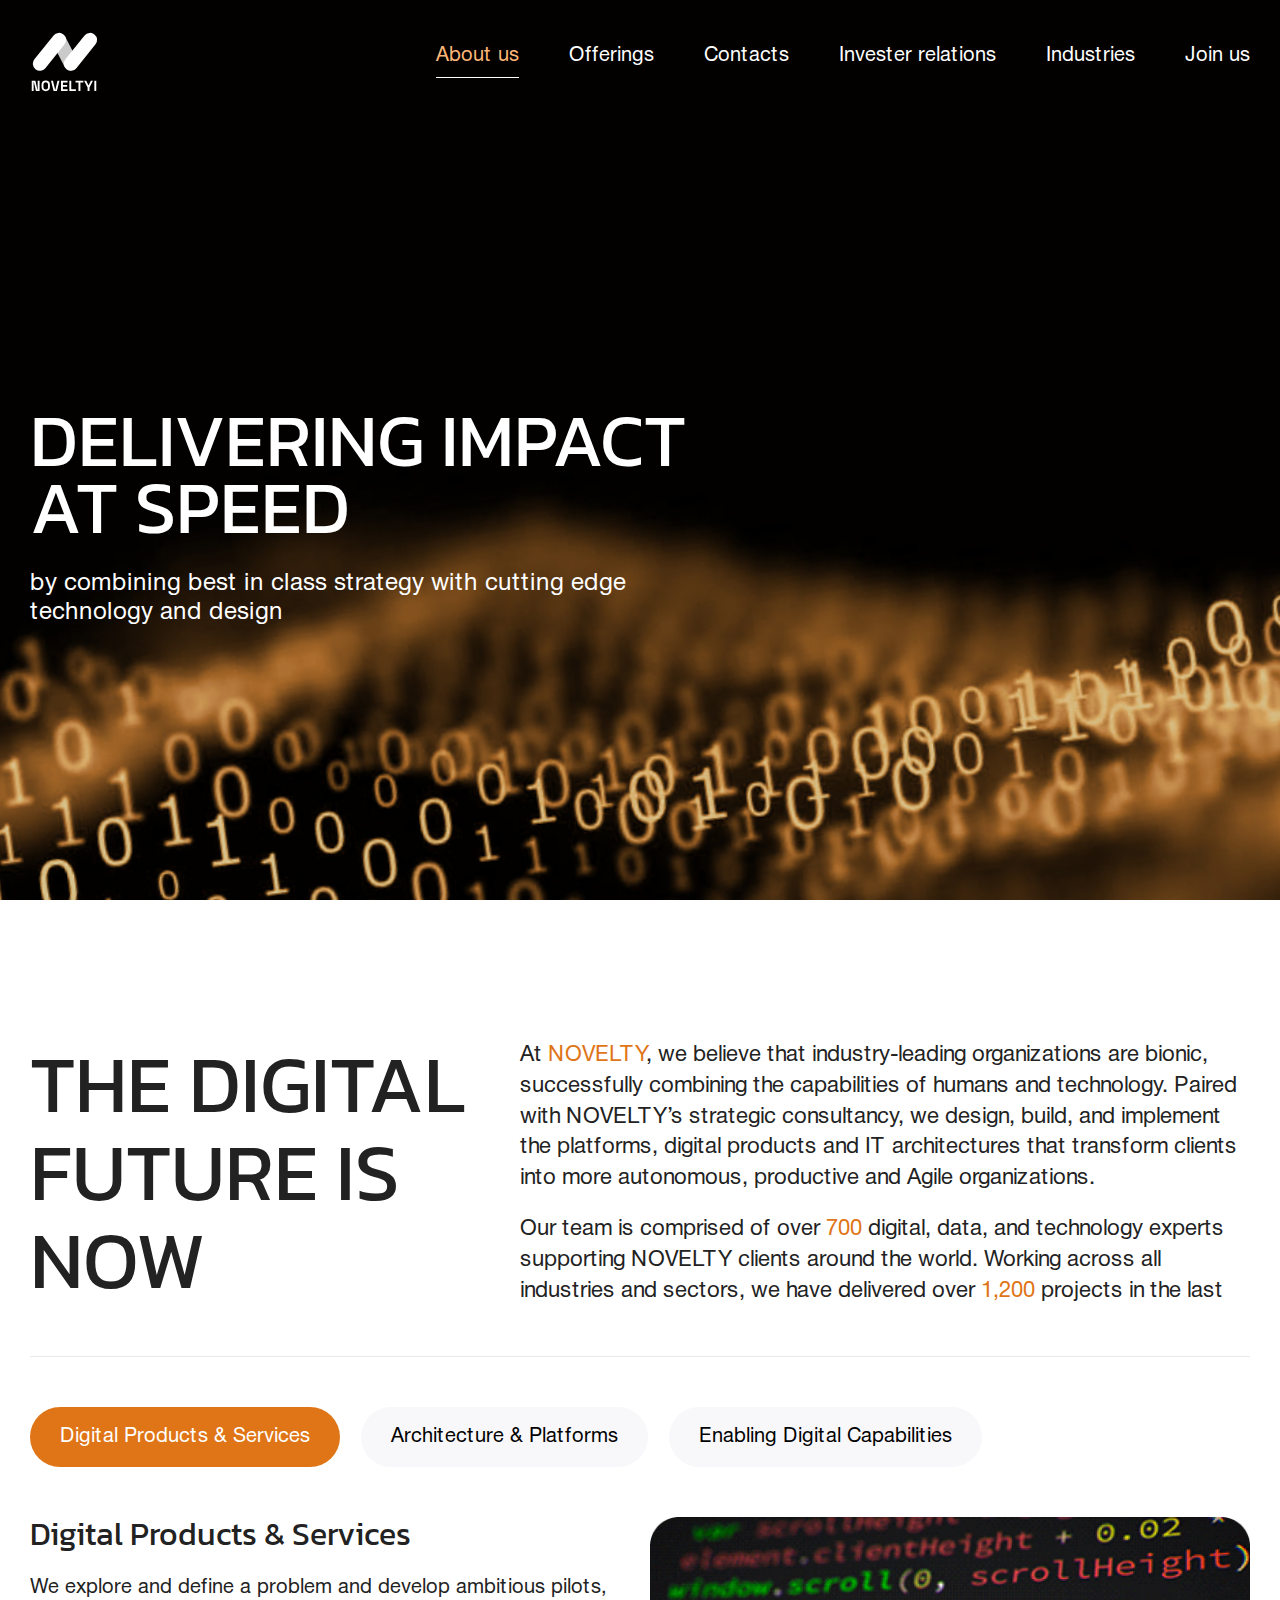
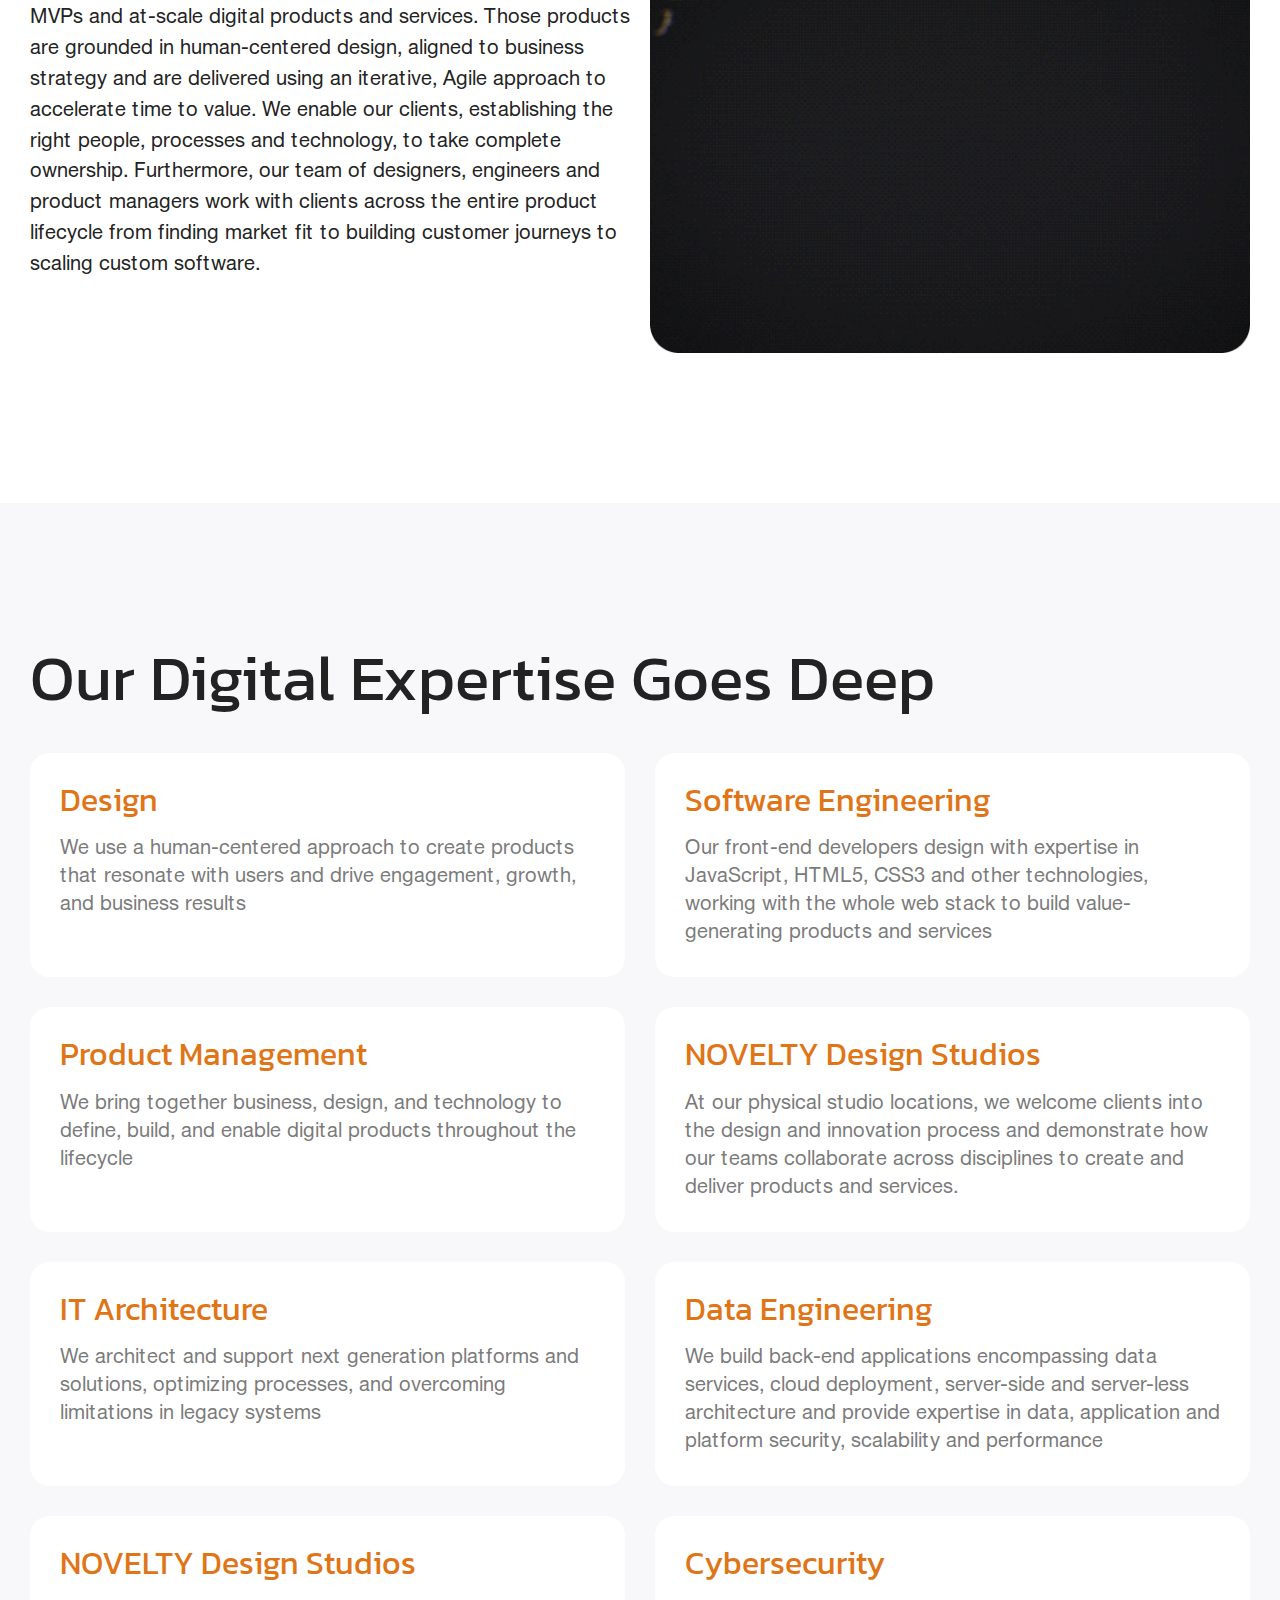
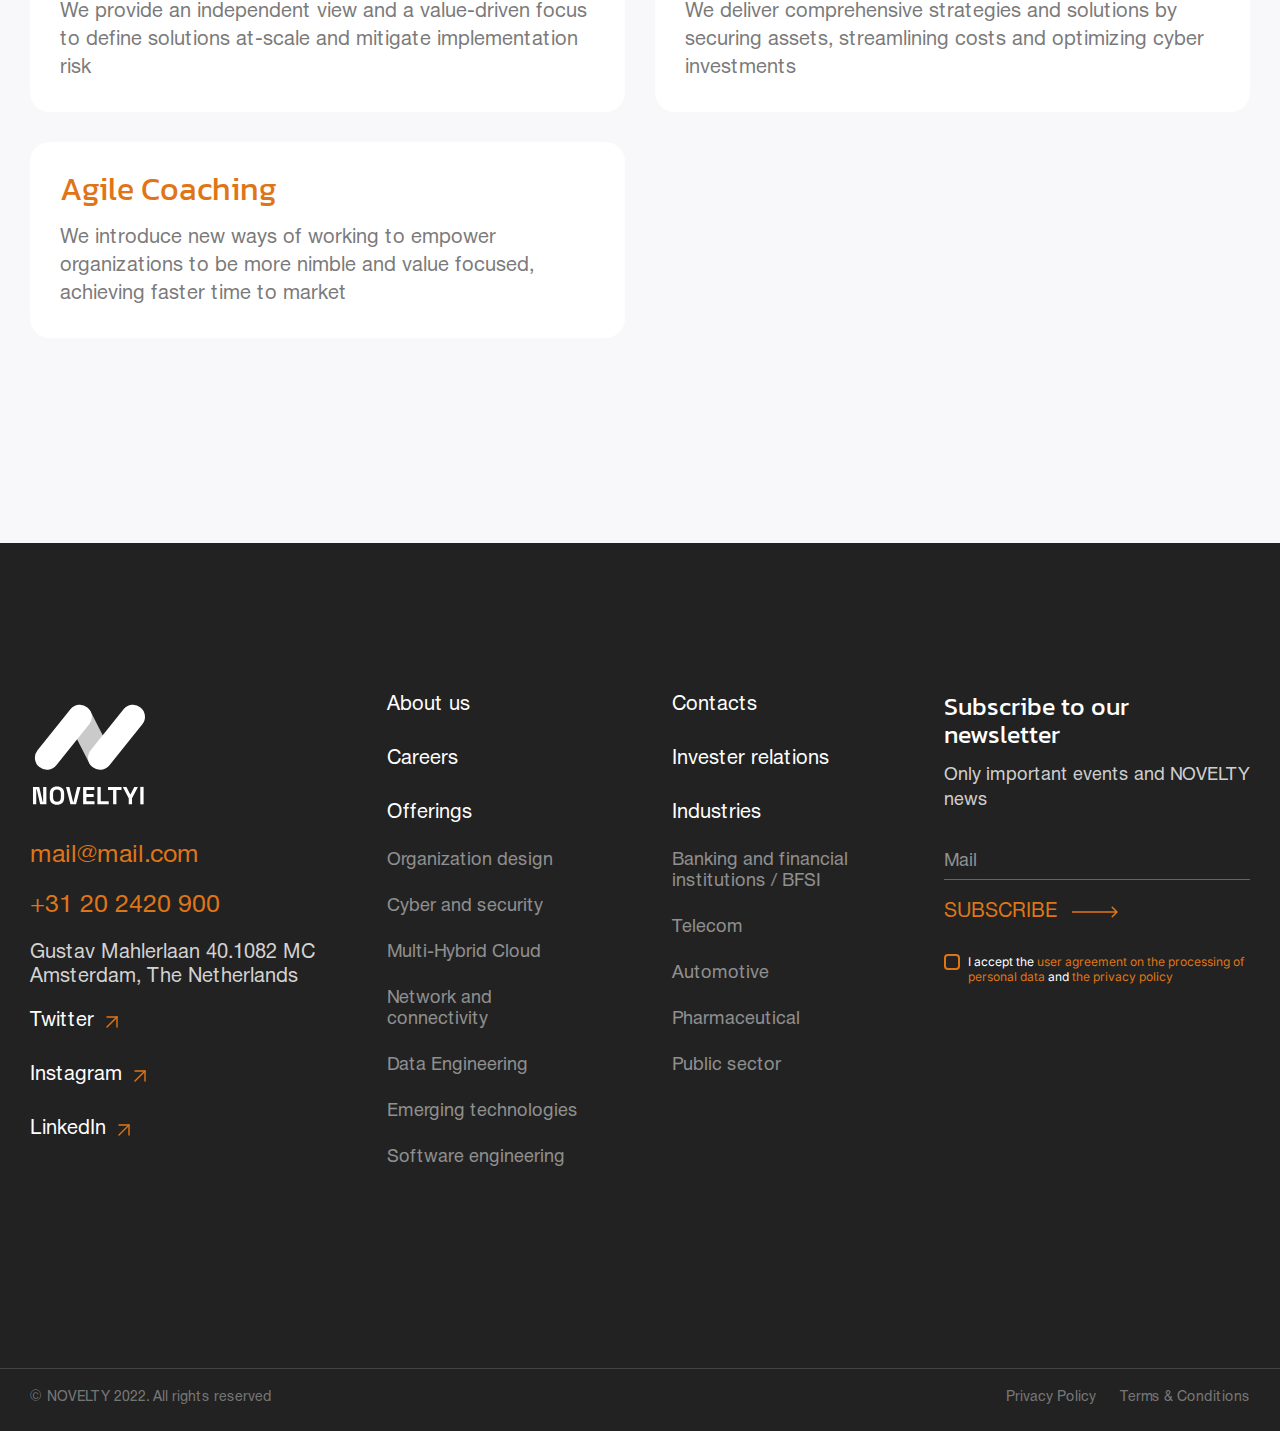
==== about_us.html @ 4e4df740 "ready page 'about us'" ====
<!DOCTYPE html>
<html lang="en">

<head>
	<meta charset="UTF-8">
	<meta name="viewport" content="width=device-width, initial-scale=1.0">
	<meta http-equiv="X-UA-Compatible" content="ie=edge">
	<title>Document</title>
	<link rel="preconnect" href="https://fonts.googleapis.com">
	<link rel="preconnect" href="https://fonts.gstatic.com" crossorigin>
	<link href="https://fonts.googleapis.com/css2?family=Inter&family=Kanit&display=swap" rel="stylesheet">
	<link rel="stylesheet" href="css/fonts.css">
	<link rel="stylesheet" href="css/reset.css">
	<link rel="stylesheet" href="css/style.css">
</head>

<body>

	<header class="header" style="background-image: url('images/about_us-bg.jpg');" id="header">
		<div class="header__wrapper">
			<div class="header-top" id="header_menu">
				<div class="container">
					<div class="header-top__wrapper">
						<a class="header-top__logo" href="index.html">
							<img src="images/logo.svg">
						</a>
						<nav class="header-top__menu" id="nav_menu">
							<ul class="header-top__menu-list">
								<li class="header-top__menu-item  current">
									<a class="header-top__menu-link" href="about.html">
										About us
									</a>
								</li>
								<li class="header-top__menu-item header-top__menu-item--inner" data-id="offerings">
									<p class="header-top__menu-link">
										Offerings
									</p>
									<div class="header-top__menu-dropdown">
										<ul class="header-top__dropdown-list">
											<li class="header-top__dropdown-item offerings active" data-index="0">
												<p class="header-dropdown__item-text">Organization design</p>
											</li>
											<li class="header-top__dropdown-item offerings" data-index="1">
												<p class="header-dropdown__item-text">Network and connectivity</p>
											</li>
											<li class="header-top__dropdown-item offerings" data-index="2">
												<p class="header-dropdown__item-text">Cyber and security</p>
											</li>
											<li class="header-top__dropdown-item offerings" data-index="3">
												<p class="header-dropdown__item-text">Multi-Hybrid Cloud</p>
											</li>
											<li class="header-top__dropdown-item offerings" data-index="4">
												<p class="header-dropdown__item-text">Data Engineering</p>
											</li>
											<li class="header-top__dropdown-item offerings" data-index="5">
												<p class="header-dropdown__item-text">Software engineering</p>
											</li>
											<li class="header-top__dropdown-item offerings" data-index="6">
												<p class="header-dropdown__item-text">Emerging technologies</p>
											</li>
										</ul>
										<div class="header-dropdown__item-content">
											<ul class="header-dropdown__item-inner active" data-index="0">
												<li class="herader-dropdown__inner-item">Digital native business models1</li>
												<li class="herader-dropdown__inner-item">Digital native enterprise architectures
												</li>
												<li class="herader-dropdown__inner-item">Workforce transformation</li>
												<li class="herader-dropdown__inner-item">Workspace transformation</li>
												<li class="herader-dropdown__inner-item">Cognitive process automation</li>
												<li class="herader-dropdown__inner-item">Experience design</li>
												<li class="herader-dropdown__inner-item">Cognitive VOIP and Call center
													solutions </li>
											</ul>
											<ul class="header-dropdown__item-inner" data-index="1">
												<li class="herader-dropdown__inner-item">Digital native business models2</li>
												<li class="herader-dropdown__inner-item">Digital native enterprise architectures
												</li>
												<li class="herader-dropdown__inner-item">Workforce transformation</li>
												<li class="herader-dropdown__inner-item">Workspace transformation</li>
											</ul>
											<ul class="header-dropdown__item-inner" data-index="2">
												<li class="herader-dropdown__inner-item">Digital native business models3</li>
												<li class="herader-dropdown__inner-item">Digital native enterprise architectures
												</li>
												<li class="herader-dropdown__inner-item">Workforce transformation</li>
												<li class="herader-dropdown__inner-item">Experience design</li>
												<li class="herader-dropdown__inner-item">Cognitive VOIP and Call center
													solutions </li>
											</ul>
											<ul class="header-dropdown__item-inner" data-index="3">
												<li class="herader-dropdown__inner-item">Digital native business models4</li>
												<li class="herader-dropdown__inner-item">Digital native enterprise architectures
												</li>
												<li class="herader-dropdown__inner-item">Workforce transformation</li>
												<li class="herader-dropdown__inner-item">Workspace transformation</li>
												<li class="herader-dropdown__inner-item">Cognitive process automation</li>
												<li class="herader-dropdown__inner-item">Experience design</li>
												<li class="herader-dropdown__inner-item">Cognitive process automation</li>
												<li class="herader-dropdown__inner-item">Experience design</li>
											</ul>
											<ul class="header-dropdown__item-inner" data-index="4">
												<li class="herader-dropdown__inner-item">Digital native business models5</li>
												<li class="herader-dropdown__inner-item">Digital native enterprise architectures
												</li>
												<li class="herader-dropdown__inner-item">Workforce transformation</li>
												<li class="herader-dropdown__inner-item">Workspace transformation</li>
												<li class="herader-dropdown__inner-item">Cognitive process automation</li>
												<li class="herader-dropdown__inner-item">Experience design</li>
												<li class="herader-dropdown__inner-item">Cognitive VOIP and Call center
													solutions </li>
											</ul>
											<ul class="header-dropdown__item-inner" data-index="5">
												<li class="herader-dropdown__inner-item">Digital native business models6</li>
												<li class="herader-dropdown__inner-item">Digital native enterprise architectures
												</li>
												<li class="herader-dropdown__inner-item">Workforce transformation</li>
												<li class="herader-dropdown__inner-item">Workspace transformation</li>
												<li class="herader-dropdown__inner-item">Cognitive process automation</li>
												<li class="herader-dropdown__inner-item">Experience design</li>
												<li class="herader-dropdown__inner-item">Cognitive VOIP and Call center
													solutions </li>
											</ul>
											<ul class="header-dropdown__item-inner" data-index="6">
												<li class="herader-dropdown__inner-item">Digital native business models7</li>
												<li class="herader-dropdown__inner-item">Digital native enterprise architectures
												</li>
												<li class="herader-dropdown__inner-item">Workforce transformation</li>
												<li class="herader-dropdown__inner-item">Workspace transformation</li>
												<li class="herader-dropdown__inner-item">Cognitive process automation</li>
												<li class="herader-dropdown__inner-item">Experience design</li>
												<li class="herader-dropdown__inner-item">Cognitive VOIP and Call center
													solutions </li>
											</ul>
										</div>
									</div>
								</li>
								<li class="header-top__menu-item">
									<a class="header-top__menu-link" href="#">
										Contacts
									</a>
								</li>
								<li class="header-top__menu-item">
									<a class="header-top__menu-link" href="#">
										Invester relations
									</a>
								</li>
								<li class="header-top__menu-item header-top__menu-item--inner" data-id="industries">
									<p class="header-top__menu-link">
										Industries
									</p>
									<div class="header-top__menu-dropdown header-top__menu-dropdown--industries">
										<ul class="header-top__dropdown-list">
											<li class="header-top__dropdown-item industries">
												<a class="header-dropdown__item-text" href="#">Banking and financial institutions / BFSI</a>
											</li>
											<li class="header-top__dropdown-item industries">
												<a class="header-dropdown__item-text" href="#">Telecom</a>
											</li>
											<li class="header-top__dropdown-item industries">
												<a class="header-dropdown__item-text" href="#">Automotive</a>
											</li>
											<li class="header-top__dropdown-item industries">
												<a class="header-dropdown__item-text" href="#">Pharmaceutical</a>
											</li>
											<li class="header-top__dropdown-item industries">
												<a class="header-dropdown__item-text" href="#">Public sector</a>
											</li>
										</ul>
									</div>
								</li>
								<li class="header-top__menu-item">
									<a class="header-top__menu-link" href="#">
										Join us
									</a>
								</li>
							</ul>
						</nav>
						<div class="header-top__menu-dropdown mobile offerings" data-id="offerings">
							<h6 class="header-top__menu-title">Offerings</h6>
							<ul class="header-top__dropdown-list">
								<li class="header-top__dropdown-item offerings active" data-index="0">
									<p class="header-dropdown__item-text">Organization design</p>
									<ul class="header-dropdown__item-inner active" data-index="0">
										<li class="herader-dropdown__inner-item">Digital native business models1</li>
										<li class="herader-dropdown__inner-item">Digital native enterprise architectures
										</li>
										<li class="herader-dropdown__inner-item">Workforce transformation</li>
										<li class="herader-dropdown__inner-item">Workspace transformation</li>
										<li class="herader-dropdown__inner-item">Cognitive process automation</li>
										<li class="herader-dropdown__inner-item">Experience design</li>
										<li class="herader-dropdown__inner-item">Cognitive VOIP and Call center solutions </li>
									</ul>
								</li>
								<li class="header-top__dropdown-item offerings" data-index="1">
									<p class="header-dropdown__item-text">Network and connectivity</p>
									<ul class="header-dropdown__item-inner" data-index="1">
										<li class="herader-dropdown__inner-item">Digital native business models2</li>
										<li class="herader-dropdown__inner-item">Digital native enterprise architectures
										</li>
										<li class="herader-dropdown__inner-item">Workforce transformation</li>
										<li class="herader-dropdown__inner-item">Workspace transformation</li>
									</ul>
								</li>
								<li class="header-top__dropdown-item offerings" data-index="2">
									<p class="header-dropdown__item-text">Cyber and security</p>
									<ul class="header-dropdown__item-inner" data-index="2">
										<li class="herader-dropdown__inner-item">Digital native business models3</li>
										<li class="herader-dropdown__inner-item">Digital native enterprise architectures
										</li>
										<li class="herader-dropdown__inner-item">Workforce transformation</li>
										<li class="herader-dropdown__inner-item">Experience design</li>
										<li class="herader-dropdown__inner-item">Cognitive VOIP and Call center
											solutions </li>
									</ul>
								</li>
								<li class="header-top__dropdown-item offerings" data-index="3">
									<p class="header-dropdown__item-text">Multi-Hybrid Cloud</p>
									<ul class="header-dropdown__item-inner" data-index="3">
										<li class="herader-dropdown__inner-item">Digital native business models4</li>
										<li class="herader-dropdown__inner-item">Digital native enterprise architectures
										</li>
										<li class="herader-dropdown__inner-item">Workforce transformation</li>
										<li class="herader-dropdown__inner-item">Workspace transformation</li>
										<li class="herader-dropdown__inner-item">Cognitive process automation</li>
										<li class="herader-dropdown__inner-item">Experience design</li>
										<li class="herader-dropdown__inner-item">Cognitive process automation</li>
										<li class="herader-dropdown__inner-item">Experience design</li>
									</ul>
								</li>
								<li class="header-top__dropdown-item offerings" data-index="4">
									<p class="header-dropdown__item-text">Data Engineering</p>
									<ul class="header-dropdown__item-inner" data-index="4">
										<li class="herader-dropdown__inner-item">Digital native business models5</li>
										<li class="herader-dropdown__inner-item">Digital native enterprise architectures
										</li>
										<li class="herader-dropdown__inner-item">Workforce transformation</li>
										<li class="herader-dropdown__inner-item">Workspace transformation</li>
										<li class="herader-dropdown__inner-item">Cognitive process automation</li>
										<li class="herader-dropdown__inner-item">Experience design</li>
										<li class="herader-dropdown__inner-item">Cognitive VOIP and Call center solutions </li>
									</ul>
								</li>
								<li class="header-top__dropdown-item offerings" data-index="5">
									<p class="header-dropdown__item-text">Software engineering</p>
									<ul class="header-dropdown__item-inner" data-index="5">
										<li class="herader-dropdown__inner-item">Digital native business models6</li>
										<li class="herader-dropdown__inner-item">Digital native enterprise architectures
										</li>
										<li class="herader-dropdown__inner-item">Workforce transformation</li>
										<li class="herader-dropdown__inner-item">Workspace transformation</li>
										<li class="herader-dropdown__inner-item">Cognitive process automation</li>
										<li class="herader-dropdown__inner-item">Experience design</li>
										<li class="herader-dropdown__inner-item">Cognitive VOIP and Call center solutions </li>
									</ul>
								</li>
								<li class="header-top__dropdown-item offerings" data-index="6">
									<p class="header-dropdown__item-text">Emerging technologies</p>
									<ul class="header-dropdown__item-inner" data-index="6">
										<li class="herader-dropdown__inner-item">Digital native business models7</li>
										<li class="herader-dropdown__inner-item">Digital native enterprise architectures
										</li>
										<li class="herader-dropdown__inner-item">Workforce transformation</li>
										<li class="herader-dropdown__inner-item">Workspace transformation</li>
										<li class="herader-dropdown__inner-item">Cognitive process automation</li>
										<li class="herader-dropdown__inner-item">Experience design</li>
										<li class="herader-dropdown__inner-item">Cognitive VOIP and Call center solutions </li>
									</ul>
								</li>
							</ul>
							<div class="header-dropdown__item-content">
							</div>
						</div>
						<div class="header-top__menu-dropdown mobile" data-id="industries" data-mobile="">
							<h6 class="header-top__menu-title">Industries</h6>
							<ul class="header-top__dropdown-list">
								<li class="header-top__dropdown-item industries">
									<a class="header-dropdown__item-text" href="#">Banking and financial institutions / BFSI</a>
								</li>
								<li class="header-top__dropdown-item industries">
									<a class="header-dropdown__item-text" href="#">Telecom</a>
								</li>
								<li class="header-top__dropdown-item industries">
									<a class="header-dropdown__item-text" href="#">Automotive</a>
								</li>
								<li class="header-top__dropdown-item industries">
									<a class="header-dropdown__item-text" href="#">Pharmaceutical</a>
								</li>
								<li class="header-top__dropdown-item industries">
									<a class="header-dropdown__item-text" href="#">Public sector</a>
								</li>
							</ul>
						</div>
						<div class="header-top__burger">
							<span class="header-top__burger-line"></span>
						</div>
					</div>	
				</div>	
			</div>
			<div class="container">
				<div class="header__inner">
					<div class="header__inner-content header__inner-content--about_us">
						<h1 class="header__inner-title title">
							Delivering Impact
							at Speed
						</h1>
						<p class="header__inner-text">
							by combining best in class strategy with
							cutting edge technology and design
						</p>
					</div>
				</div>
			</div>	
		</div>
	</header>

	<section class="digital__future">
		<div class="container">
			<div class="digital__future-wrapper">
				<div class="digital__future-top">
					<h2 class="digital__future-top__title title">
						The Digital Future Is Now
					</h2>
					<div class="digital__future-top__content">
						<p class="digital__future-top__text">
							At <span>NOVELTY</span>, we believe that industry-leading organizations are bionic, 
							successfully combining the capabilities of humans and technology. 
							Paired with NOVELTY’s strategic consultancy, we design, build, 
							and implement the platforms, digital products and IT architectures that transform 
							clients into more autonomous, 
							productive and Agile organizations.
						</p>
						<p class="digital__future-top__text">
							Our team is comprised of over <span>700</span> digital, 
							data, and technology experts supporting NOVELTY clients around the world. 
							Working across all industries and sectors, 
							we have delivered over <span>1,200</span> projects in the last 
						</p>
					</div>
				</div>
				<div class="digital__future-content">
					<div class="digital__future-content__top">
						<div class="digital__future-content__mobile">
						<div class="digital__future-content__top-item active" data-index="0">
							Digital Products & Services
						</div>
						<div class="digital__future-content__top-item" data-index="1">
							Architecture & Platforms
						</div>
						<div class="digital__future-content__top-item" data-index="2">
							Enabling Digital Capabilities
						</div>
						</div>
					</div>
					<div class="digital__future-content__items">
						<div class="digital__future-content__item active">
							<div class="digital__future-content__item-info">
								<h5 class="digital__future-content__item-title title">
									Digital Products & Services
								</h5>
								<p class="digital__future-content__item-text">
									We explore and define a problem and develop ambitious pilots, 
									MVPs and at-scale digital products and services. 
									Those products are grounded in human-centered design, 
									aligned to business strategy and are delivered using an iterative, 
									Agile approach to accelerate time to value. We enable our clients, 
									establishing the right people, processes and technology, 
									to take complete ownership. Furthermore, our team of designers, 
									engineers and product managers work with clients across the entire product 
									lifecycle from finding market fit to building customer journeys to scaling custom software.
								</p>
							</div>
							<div class="digital__future-content__item-img">
								<img src="images/about_us-digital_fututre.jpg">
							</div>
						</div>
						<div class="digital__future-content__item">
							<div class="digital__future-content__item-info">
								<h5 class="digital__future-content__item-title title">
									Architecture & Platforms
								</h5>
								<p class="digital__future-content__item-text">
									We explore and define a problem and develop ambitious pilots, 
									MVPs and at-scale digital products and services. 
									Those products are grounded in human-centered design, 
									aligned to business strategy and are delivered using an iterative, 
									Agile approach to accelerate time to value. We enable our clients, 
									establishing the right people, processes and technology, 
									to take complete ownership. Furthermore, our team of designers, 
									engineers and product managers work with clients across the entire product 
									lifecycle from finding market fit to building customer journeys to scaling custom software.
								</p>
							</div>
							<div class="digital__future-content__item-img">
								<img src="images/about_us-digital_fututre.jpg">
							</div>
						</div>
						<div class="digital__future-content__item">
							<div class="digital__future-content__item-info">
								<h5 class="digital__future-content__item-title title">
									Enabling Digital Capabilities
								</h5>
								<p class="digital__future-content__item-text">
									We explore and define a problem and develop ambitious pilots, 
									MVPs and at-scale digital products and services. 
									Those products are grounded in human-centered design, 
									aligned to business strategy and are delivered using an iterative, 
									Agile approach to accelerate time to value. We enable our clients, 
									establishing the right people, processes and technology, 
									to take complete ownership. Furthermore, our team of designers, 
									engineers and product managers work with clients across the entire product 
									lifecycle from finding market fit to building customer journeys to scaling custom software.
								</p>
							</div>
							<div class="digital__future-content__item-img">
								<img src="images/about_us-digital_fututre.jpg">
							</div>
						</div>
					</div>
				</div>
			</div>
		</div>	
	</section>

	<section class="expertise">
		<div class="container">
			<div class="expertise__wrapper">
				<h4 class="expertise-title title">
					Our Digital Expertise Goes Deep
				</h4>
				<div class="expertise__items">
					<div class="expertise__items-item">
						<h5 class="expertise__item-title title">
							Design
						</h5>
						<p class="expertise__item-text">
							We use a human-centered approach to create products 
							that resonate with users and drive engagement, 
							growth, and business results
						</p>
					</div>
					<div class="expertise__items-item">
						<h5 class="expertise__item-title title">
							Software Engineering
						</h5>
						<p class="expertise__item-text">
							Our front-end developers design with expertise in 
							JavaScript, HTML5, CSS3 and other technologies, 
							working with the whole web stack to build value-generating products 
							and services
						</p>
					</div>
					<div class="expertise__items-item">
						<h5 class="expertise__item-title title">
							Product Management
						</h5>
						<p class="expertise__item-text">
							We bring together business, design, and technology to define, 
							build, and enable digital products throughout the lifecycle
						</p>
					</div>
					<div class="expertise__items-item">
						<h5 class="expertise__item-title title">
							NOVELTY Design Studios
						</h5>
						<p class="expertise__item-text">
							At our physical studio locations, we welcome clients into the design 
							and innovation process and 
							demonstrate how our teams collaborate across disciplines to create 
							and deliver products and services.
						</p>
					</div>
					<div class="expertise__items-item">
						<h5 class="expertise__item-title title">
							IT Architecture
						</h5>
						<p class="expertise__item-text">
							We architect and support next generation 
							platforms and solutions, 
							optimizing processes, and 
							overcoming limitations in legacy systems
						</p>
					</div>
					<div class="expertise__items-item">
						<h5 class="expertise__item-title title">
							Data Engineering
						</h5>
						<p class="expertise__item-text">
							We build back-end applications encompassing data services, 
							cloud deployment, 
							server-side and server-less architecture and provide expertise in data, 
							application and platform security, scalability and performance
						</p>
					</div>
					<div class="expertise__items-item">
						<h5 class="expertise__item-title title">
							NOVELTY Design Studios
						</h5>
						<p class="expertise__item-text">
							We provide an independent view and a value-driven 
							focus to define solutions at-scale and
							mitigate implementation risk
						</p>
					</div>
					<div class="expertise__items-item">
						<h5 class="expertise__item-title title">
							Cybersecurity
						</h5>
						<p class="expertise__item-text">
							We deliver comprehensive strategies 
							and solutions by securing assets, 
							streamlining costs and optimizing cyber investments
						</p>
					</div>
					<div class="expertise__items-item">
						<h5 class="expertise__item-title title">
							Agile Coaching
						</h5>
						<p class="expertise__item-text">
							We introduce new ways of working to empower 
							organizations to be more nimble and value focused, 
							achieving faster time to market
						</p>
					</div>
				</div>
			</div>
		</div>
	</section>

	<footer class="footer">
		<div class="container">
			<div class="footer__inner">
				<div class="footer__inner-item footer__inner-item--first">
					<a class="footer__item-logo" href="#">
						<img src="images/footer_logo.svg">
					</a>
					<a class="footer__item-mail" href="#">
						mail@mail.com
					</a>
					<a class="footer__item-phone" href="#">
						+31 20 2420 900
					</a>
					<p class="footer__item-address">
						Gustav Mahlerlaan 40.1082 MC Amsterdam, The Netherlands
					</p>
					<ul class="footer__item-socnetwork">
						<li class="footer__socnetwork-item">
							<a class="footer__socnetwork-link" href="#">
								Twitter
							</a>
						</li>
						<li class="footer__socnetwork-item">
							<a class="footer__socnetwork-link" href="#">
								Instagram
							</a>
						</li>
						<li class="footer__socnetwork-item">
							<a class="footer__socnetwork-link" href="#">
								LinkedIn
							</a>
						</li>
					</ul>
				</div>
				<div class="footer__inner-item footer__inner-item--nav">
					<ul class="footer__item-list">
						<li class="footer__list-item">
							<a class="footer__list-link footer__list-item--top" href="#">
								About us
							</a>
						</li>
						<li class="footer__list-item">
							<a class="footer__list-link footer__list-item--top" href="#">
								Careers
							</a>
						</li>
						<li class="footer__list-item footer__list-item--dropdown">
							<p class="footer__list-link footer__list-item--top">
								Offerings
							</p>
							<ul class="footer__list-item__inner">
								<li class="footer__list-inner__item">
									<a class="footer__list-link" href="#">
										Organization design
									</a>
								</li>
								<li class="footer__list-inner__item">
									<a class="footer__list-link" href="#">
										Cyber and security
									</a>
								</li>
								<li class="footer__list-inner__item">
									<a class="footer__list-link" href="#">
										Multi-Hybrid Cloud
									</a>
								</li>
								<li class="footer__list-inner__item">
									<a class="footer__list-link" href="#">
										Network and connectivity
									</a>
								</li>
								<li class="footer__list-inner__item">
									<a class="footer__list-link" href="#">
										Data Engineering
									</a>
								</li>
								<li class="footer__list-inner__item">
									<a class="footer__list-link" href="#">
										Emerging technologies
									</a>
								</li>
								<li class="footer__list-inner__item">
									<a class="footer__list-link" href="#">
										Software engineering
									</a>
								</li>
							</ul>
						</li>
					</ul>
					<ul class="footer__item-list">
						<li class="footer__list-item">
							<a class="footer__list-link footer__list-item--top" href="#">
								Contacts
							</a>
						</li>
						<li class="footer__list-item">
							<a class="footer__list-link footer__list-item--top" href="#">
								Invester relations
							</a>
						</li>
						<li class="footer__list-item footer__list-item--dropdown">
							<p class="footer__list-link footer__list-item--top">
								Industries
							</p>
							<ul class="footer__list-item__inner">
								<li class="footer__list-inner__item">
									<a class="footer__list-link" href="#">
										Banking and financial institutions / BFSI
									</a>
								</li>
								<li class="footer__list-inner__item">
									<a class="footer__list-link" href="#">
										Telecom
									</a>
								</li>
								<li class="footer__list-inner__item">
									<a class="footer__list-link" href="#">
										Automotive
									</a>
								</li>
								<li class="footer__list-inner__item">
									<a class="footer__list-link" href="#">
										Pharmaceutical
									</a>
								</li>
								<li class="footer__list-inner__item">
									<a class="footer__list-link" href="#">
										Public sector
									</a>
								</li>
							</ul>
						</li>
					</ul>
				</div>
				<div class="footer__inner-item footer__inner-form">
					<h6 class="footer__form-title title">
						Subscribe to our newsletter
					</h6>
					<p class="footer__form-text">
						Only important events and NOVELTY news
					</p>
					<div class="footer__form-content">
						<input class="footer__form-input input" type="email" placeholder="Mail">
						<button class="footer__form-button link button">
							Subscribe
						</button>
					</div>
					<label class="footer__form-label">
						<input class="footer__form-check agreement__check" type="checkbox">
						<span class="footer__form-check--style agreement__check--style"></span>
						<p class="footer__label-text agreement__check-text">I accept the <a href="#">user agreement on the processing of
								personal data</a> and <a href="#">the privacy policy</a></p>
					</label>
				</div>
			</div>
		</div>
		<div class="footer__bottom">
			<div class="container">
				<div class="footer__bottom-content">
					<p class="footer__bottom-copyright">
						© NOVELTY 2022. All rights reserved
					</p>
					<div class="footer__bottom-links">
						<a class="footer__links-item" href="#">Privacy Policy</a>
						<a class="footer__links-item" href="#">Terms & Conditions</a>
					</div>
				</div>
			</div>
		</div>
	</footer>

	<script src="js/about_us.js"></script>
	<script src="js/main.js"></script>
</body>

</html>
---- css/fonts.css ----
@font-face {
	font-family:'HelveticaNeueCyr-Roman' ;
	src: url('../fonts/HelveticaNeueCyr-Roman.woff2') format('woff2'),
		url('../fonts/HelveticaNeueCyr-Roman.woff') format('woff');
	font-weight: 400;
	font-style: normal;
	font-display:swap;
}
@font-face {
	font-family:'HelveticaNeueCyr-Medium' ;
	src: url('../fonts/HelveticaNeueCyr-Medium.woff2') format('woff2'),
		url('../fonts/HelveticaNeueCyr-Medium.woff') format('woff');
	font-weight: 500;
	font-style: normal;
	font-display:swap;
}
---- css/style.css ----
*,
*::after,
*::before{
    box-sizing: border-box;
}
body{
	font-family:'HelveticaNeueCyr-Roman';
    font-weight: 400;
    font-size: 22px;
    line-height: 140%;
    color: #222222;
}
a{
    text-decoration: none;
    color: inherit;
}
ul{
    list-style:none;
}
.container{
    max-width: 1350px;
    width: 100%;
    margin: 0 auto;
    padding: 0 30px;
}
.title{
    font-family: 'Kanit', sans-serif;
    font-size: 64px;
    font-weight: 400;
    line-height: 110%;
    margin-bottom: 40px;
}
.link{
    color: #DF7517;
    font-size: 25px;
    position: relative;
    line-height: 30px;
    text-transform: uppercase;
}
.link::after{
    content: "";
    position: absolute;
    background-image: url("../images/link-arrow.svg");
    width: 46px;
    top: 50%;
    right: -60px;
    transform: translateY(-50%);
    height: 12px;
}
.input{
    font-size: 18px;
    line-height: 140%;
    padding: 5px 0;
    background-color: transparent;
    border: none;
    outline: none;
    font-family:'HelveticaNeueCyr-Roman';
    font-weight: 400;
}
.button{
    font-weight: 400;
    background: none;
    border:none;
    padding: 0;
    cursor: pointer;
    font-family: 'Kanit', sans-serif;
}

.header-top{
    position: absolute;
    padding: 30px 0;
    left: 0;
    top: 0;
    width: 100%;
    z-index: 9;
    background: none;
    backdrop-filter: none;
}
.header-top.fixed{
    position: fixed;
    background: rgba(255, 255, 255, 0.1);
    backdrop-filter: blur(60px);
    padding: 15px 0;
    animation: fixed__header .4s;
}
.header-top.fixed__off{
    animation: fixed__off .4s;
    position: absolute;
}
.header-top__wrapper{
    display: flex;
    justify-content: space-between;
    align-items: center;
}
@keyframes fixed__off{
    0%{
        transform: translateY(0);
        position: fixed;
    }
    100%{
        position: absolute;
        transform: translateY(-100px);
    }
}
@keyframes fixed__header{
    0%{
        transform: translateY(-100px);
    }
    100%{
        transform: translateY(0);
    }
}
.header-top__logo{
    z-index: 1;
}
.header-top__logo img{
    display: block;
    width: 100%;
}
.header-top__menu{
    font-size: 20px;
    line-height: 24px;
}
.header-top__menu-list{
    display: flex;
    align-items: center;
    color: #FFFFFF;
}
.header-top.fixed .header-top__menu-list{
    color: #222;
}

.header-top__menu-item{
    margin-right: 50px;
    position: relative;
    cursor: pointer;
}
.header-top__menu-item:hover{
    color: #FFB777;
}
.header-top__menu-item.active,
.current{
    color: #FFB777;
}
.header-top__menu-item.active::after,
.header-top__menu-item.current::after{
    transform: scale(1);
}
.header-top__menu-item::after{
    content: "";
    position: absolute;
    transition: .4s all;
    bottom: 0px;
    left: 0;
    transform: scale(0);
    width: 100%;
    height: 1px;
    background: #fff;
}
.header-top.fixed .header-top__menu-item::after{
    background: #FFB777;
}
.header-top__menu-item:hover::after{
    transform: scale(1);
}
.header-top__menu-item:last-child{
    margin-right: 0;
}

.header-top__menu-link{
    padding-bottom: 10px;
    display: inline-block;
    transition: .4s all;
}

.header-top__menu-dropdown{
    position: absolute;
    opacity: 0;
    pointer-events: none;
    border-radius: 30px;
    color: #fff;
    display: flex;
    transition: .7s all;
    top: 50px;
    left: -170px;
    background: rgba(102, 102, 102, 0.25);
    backdrop-filter: blur(65px);
    padding: 50px;
}
.header-top__menu-dropdown.mobile{
    display: none;
}
.header-top__menu-title{
    font-weight: 400;
    padding-left: 56px;
    margin-bottom: 30px;
    position: relative;
}
.header-top__menu-title::before{
    content: "";
    position: absolute;
    left: 0;
    top: 50%;
    transform: translateY(-50%) rotate(-180deg);
    width: 46px;
    height: 12px;
    background-image: url("../images/header__dropdown-arrow.svg");
}
.header-top.fixed .header-top__menu-title::before{
    background-image: url("../images/header__dropdown-arrow--black.svg");
}
.header-top.fixed .header-top__menu-dropdown{
    color: #000!important;
    background: rgba(230, 230, 230, 0.6);
    top: 80px;
}
.header-top__menu-dropdown--industries{
    padding: 30px;
    left: -200px;
}
.header-top__menu-dropdown.active{
    opacity: 1;
    pointer-events: auto;
}

.header-top__dropdown-list{
    font-size: 18px;
    line-height: 21px;
    width: 245px;
}
.header-top__menu-dropdown--industries .header-top__dropdown-list{
    width: 360px;
}

.header-dropdown__item-text{
    position: relative;
    cursor: pointer;
    transition: .2s all;
    padding-left: 36px;
}
.header-dropdown__item-text:hover{
    color: #E9862E;
}

.header-top__dropdown-item{
    margin-bottom: 24px;
    position: relative;
    display: flex;
    transition: .4s all;
}
.header-top__dropdown-item.active{
    color: #E9862E;
}
.header-dropdown__item-text::before{
    content: "";
    position: absolute;
    left: 0;
    top: 50%;
    transform: translateY(-50%);
}
.header-top__dropdown-item.offerings:nth-child(1) .header-dropdown__item-text::before{
    background-image: url("../images/offering__item-icon-1.svg");
    width: 23px;
    height: 24px;
}
.header-top__dropdown-item.offerings:nth-child(2) .header-dropdown__item-text::before{
    background-image: url("../images/offering__item-icon-2.svg");
    width: 20px;
    height: 22px;
}
.header-top__dropdown-item.offerings:nth-child(3) .header-dropdown__item-text::before{
    background-image: url("../images/offering__item-icon-3.svg");
    width: 20px;
    height: 23px;
}
.header-top__dropdown-item.offerings:nth-child(4) .header-dropdown__item-text::before{
    background-image: url("../images/offering__item-icon-4.svg");
    width: 22px;
    height: 17px;
}
.header-top__dropdown-item.offerings:nth-child(5) .header-dropdown__item-text::before{
    background-image: url("../images/offering__item-icon-5.svg");
    width: 22px;
    height: 22px;
}
.header-top__dropdown-item.offerings:nth-child(6) .header-dropdown__item-text::before{
    background-image: url("../images/offering__item-icon-6.svg");
    width: 22px;
    height: 22px;
}
.header-top__dropdown-item.offerings:nth-child(7) .header-dropdown__item-text::before{
    background-image: url("../images/offering__item-icon-7.svg");
    width: 22px;
    height: 22px;
}


.header-top__dropdown-item.industries:nth-child(1) .header-dropdown__item-text::before{
    background-image: url("../images/industries__item-icon-1.svg");
    width: 22px;
    height: 18px;
}
.header-top__dropdown-item.industries:nth-child(2) .header-dropdown__item-text::before{
    background-image: url("../images/industries__item-icon-2.svg");
    width: 24px;
    height: 24px;
}
.header-top__dropdown-item.industries:nth-child(3) .header-dropdown__item-text::before{
    background-image: url("../images/industries__item-icon-3.svg");
    width: 20px;
    height: 20px;
}
.header-top__dropdown-item.industries:nth-child(4) .header-dropdown__item-text::before{
    background-image: url("../images/industries__item-icon-4.svg");
    width: 20px;
    height: 20px;
}
.header-top__dropdown-item.industries:nth-child(5) .header-dropdown__item-text::before{
    background-image: url("../images/industries__item-icon-5.svg");
    width: 22px;
    height: 24px;
}

.header-top__menu-dropdown.active .header-top__dropdown-item:nth-child(1){
    animation-delay: .2s;
}
.header-top__menu-dropdown.active .header-top__dropdown-item:nth-child(2){
    animation-delay: .3s;
}
.header-top__menu-dropdown.active .header-top__dropdown-item:nth-child(3){
    animation-delay: .4s;
}
.header-top__menu-dropdown.active .header-top__dropdown-item:nth-child(4){
    animation-delay: .5s;
}
.header-top__menu-dropdown.active .header-top__dropdown-item:nth-child(5){
    animation-delay: .6s;
}
.header-top__menu-dropdown.active .header-top__dropdown-item:nth-child(6){
    animation-delay: .6s;
}
.header-top__menu-dropdown.active .header-top__dropdown-item:nth-child(7){
    animation-delay: .7s;
}
.header-top__menu-dropdown.active .header-top__dropdown-item{
    animation: show__item 1s;
    animation-fill-mode: both;
}
@keyframes show__item{
    0%{
        opacity: 0;
    }
    100%{
        opacity: 1;
    }
}
.header-top__dropdown-item:last-child{
    margin-bottom: 0;
}


.header-top__menu-dropdown.active .header-dropdown__item-content{
    animation: show__item .5s;
    animation-delay: .5s;
    animation-fill-mode: both;
}

.header-dropdown__item-inner{
    width: 240px;
    right: 0;
    font-size: 16px;
    display: none;
    transition: .4s all;
    margin-left: 70px;
    line-height: 19px;
    color: rgba(255, 255, 255, 0.8);
}
.header-dropdown__item-inner.active{
    display: block;
}
.header-top.fixed .header-dropdown__item-inner{
    color: #000!important;
}

.herader-dropdown__inner-item{
    margin-bottom: 20px;
    cursor: pointer;
}
.herader-dropdown__inner-item:last-child{
    margin-bottom: 0;
}
.header-top__burger{
    display: none;
    position: relative;
    width: 20px;
    transition: .4s all;
    height: 20px;
    align-items: center;
}
.header-top__burger-line{
    background: #fff;
    height: 2px;
    transition: .4s all;
    display: block;
    width: 100%;
    border-radius: 2px;
}
.header-top__burger::before,
.header-top__burger::after{
    content: "";
    position: absolute;
    left: 0;
    background: #fff;
    height: 2px;
    width: 100%;
    transition: .4s all;
    border-radius: 2px;
}
.header-top__burger::before{
    top: 3px;
}
.header-top__burger::after{
    bottom: 3px;
}
.header-top__burger.fixed::after{
    background: #df7517;
}
.header-top__burger.fixed::before{
    background: #df7517;
}


.popup{
    position: fixed;
    width: 100%;
    height: 100%;
    background: linear-gradient(0deg, rgba(238, 177, 112, 0.3), rgba(238, 177, 112, 0.3));
    left: 0;
    top: 0;
    z-index: 99;
    transition: .4s all;
    opacity: 0;
    visibility: hidden;
    overflow: auto;
    padding: 20px;
}
.popup-open{
    opacity: 1;
    visibility: visible;
}
.popup__close{
    position: absolute;
    left: 0;
    top: 0;
    width: 100%;
    height: 100%;
    z-index: 1;
}
.contact__inner-button.stop::before,
.contact__inner-button.stop::after{
    animation-play-state: paused;
}
.popup__body{
    min-height: 100%;
    display: flex;
    justify-content: center;
    align-items: center;
}
.popup__content{
    background: #FFFFFF;
    border-radius: 30px;
    padding: 50px;
    transform: scale(0.8);
    max-width: 620px;
    z-index: 2;
    width: 100%;
    transition: .4s all;
}
.popup-open .popup__content{
    transform: scale(1);
}
.popup__content-title{
    font-size: 32px;
    text-align: center;
    display: block;
    margin-bottom: 15px;
}
.popup__content-text{
    display: block;
    text-align: center;
    color: rgba(0, 0, 0, 0.5);
    font-size: 18px;
}
.popup__content-form{
    margin-top: 30px;
}
.popup__content-label{
    font-size: 13px;
    color: #C9C9C9;
    margin-bottom: 30px;
    line-height: 16px;
    display: block;
}
.popup__content-input{
    width: 100%;
    color: #222222;
    border-bottom: 1px solid #E2E2E2;
}
.popup__content-bottom{
    display: flex;
    padding-top: 10px;
    position: relative;
}
.popup__content-agreement{
    max-width: 300px;
}
.popup__content-button{
    text-transform: uppercase;
    font-size: 25px;
    line-height: 100%;
    color: #FFFFFF;
    justify-content: center;
    width: 120px;
    height: 120px;
    transition: .4s all;
    border-radius: 50%;
    padding: 0 15px;
    right: 0;
    display: flex;
    align-items: center;
    background-color: #DF7517;
    border: 1px solid #DF7517;
}
.popup__content-button:hover{
    background: #fff;
    color: #DF7517;
}
.button__form{
    position: absolute;
}




.header{
    background-size: cover;
    background-repeat: no-repeat;
    background-position: center;
    min-height: 100vh;
    position: relative;
}
.header__wrapper{
    height: 100%;
    min-height: 100vh;
    display: flex;
    position: relative;
    flex-direction: column;
    justify-content: center;
}
.header__inner{
    color: #FFFFFF;
    height: 100%;
    min-height: 100vh;
    display: flex;
    justify-content: space-around;
    flex-direction: column;
}
.header__inner-content{
    max-width: 615px;
    width: 100%;
    padding-top: 135px;
}
.header__inner-content--about_us{
    max-width: 730px;
}
.header__inner-title{
    font-size: 82px;
    line-height: 90%;
    margin-bottom: 30px;
    text-transform: uppercase;
}
.header__inner-title--about_us{
    max-width: 730px;
}
.header__inner-title span{
    font-size: 143px;
    line-height: 135px;
}
.header__inner-text{
    font-weight: 400;
    font-size: 24px;
    line-height: 29px;
    max-width: 615px;
    width: 100%;
}
.header__inner-text--main{
    font-size: 32px;
    line-height: 38px;
    margin-bottom: 60px;
}
.header__inner-text span{
    color: #8E8E8E;
}
.header__inner-bottom{
    display: flex;
    max-width: 250px;
    justify-content: space-between;
}
.header__inner-line{
    width: 16%;
    height: 2px;
    background-color: #4D4D4D;
    position: relative;
}
.header__inner-line--active{
    width: 28%;
}
.header__inner-line--active .header__inner-filling{
    opacity: 1;
}
.header__inner-filling{
    background-color: #DF7517;
    height: 2px;
    position: absolute;
    left: 0;
    top: 0;
    opacity: 0;
    width: 60%;
}




.info__wrapper{
    padding: 150px 0;
    display: flex;
    justify-content: space-between;
}
.info__wrapper-title{
    font-size: 80px;
    max-width: 560px;
    width: 100%;
    margin-right: 20px;
    text-transform: uppercase;
}
.info__wrapper-text{
    max-width: 620px;
    width: 100%;
}
.info__wrapper-paragraph{
    margin-bottom: 20px;
}
.info__wrapper-paragraph:last-child{
    margin-bottom: 0;
}

.feature{
    background: #F8F8FB;
    padding-bottom: 170px; 
    padding: 150px 0;
}
.feature-inner{
    display: flex;
    justify-content: space-between;
}
.feature-inner__info{
    max-width: 592px;
    width: 100%;
    margin-right: 20px;
}
.feature-inner__info-title{
    font-size: 70px;
    text-transform: uppercase;
}
.feature-inner__info-title span{
    font-size: 80px
}
.feature-inner__info-paragraph{
    margin-bottom: 30px; 
}
.feature-inner__info-paragraph:last-child{
    margin-bottom: 0; 
}
.feature-inner__items{
    max-width: 620px;
    width: 100%;
}
.feature-inner__items-item{
    margin-bottom: 55px;
    width: 100%;
}
.feature-inner__items-item:last-child{
    margin-bottom: 0;
}
.feature-inner__item-top{
    display: flex;
    margin-bottom: 20px;
}
.feature-inner__items-img{
    margin-right: 32px;
}
.feature-inner__items-img img{
    width: 100%;
    display: block;
}
.feature-inner__items-title{
    font-size: 30px;
    line-height: 110%;
    margin-top: 15px;
    font-weight: 400;
}
.feature-inner__items-text{
    font-size: 20px;
    opacity: 0.7;
}



.video{
    width: 100%;
    min-height: 870px;
    background-repeat: no-repeat;
    background-position: center;
    background-size: cover;
    display: flex;
    justify-content: center;
    align-items: center;
}
.video__button{
    color: #fff;
    font-size: 25px;
    text-transform: uppercase;
    font-family: 'Kanit', sans-serif;
    border-radius: 50%;
    background: #DF7517;
    width: 120px;
    height: 120px;
    display: flex;
    justify-content: center;
    align-items: center;
    cursor: pointer;
    transition: .4s all;
}
.video__button:hover{
    background-color: #fff;
}
.video__button-text{
    transition: .4s all;
}
.video__button:hover .video__button-text{
    color: #DF7517;
}




.digitalnovelty__wrapper{
    display: flex;
    justify-content: space-between;
    align-items: center;
    padding: 150px 0 70px;
}
.digitalnovelty__wrapper-img{
    max-width: 580px;
}
.digitalnovelty__wrapper-img img{
    width: 100%;
    display: block;
}
.digitalnovelty__wrapper-info{
    max-width: 620px;
    width: 100%;
}
.digitalnovelty__wrapper-text span{
    color: #df7517;
}
.digitalnovelty__wrapper-text{
    margin-bottom: 60px;
}




.industrys{
    padding: 70px 0 0; 
}
.industrys__top-info{
    margin-bottom: 60px;
}
.industrys__top-text{
    max-width: 730px;
    width: 100%;
}
.industrys__top-text span{
    color: #DF7517;
}
.industrys__items-item{
    background-position: center;
    background-repeat: no-repeat;
    background-size: cover;
    padding: 140px 0 160px;
}
.industrys__item-img{
    display: none;
}
.industrys__item-content{
    max-width: 620px;
    width: 100%;
}
.industrys__item-suptitle{
    background: #FFFFFF;
    border-radius: 94px;
    font-size: 18px;
    line-height: 21px;
    font-weight: 400;
    color: #000;
    padding: 7px 20px;
    margin-bottom: 20px;
    display: inline-block;
}
.industrys__item-title{
    font-size: 56px;
    color: #FFFFFF;
    margin-bottom: 30px;
}
.industrys__item-text{
	font-family:'HelveticaNeueCyr-Medium';
    font-weight: 500;
    font-size: 25px;
    color: #fff;
}




.offering{
    padding: 70px 0 150px;
}
.offering__top{
    display: flex;
    justify-content: space-between;
    margin-bottom: 40px;
}
.offering-title{
    margin-bottom: 0;
}
.offering__slider-arrows{
    display: flex;
    align-items: center;
    margin-top: 60px;
}
.offering__slider-prev{
    margin-right: 32px;
}
.offering__slider-btn{
    cursor: pointer;
}
.offering__slider-prev img{
    width: 100%;
    display: block;
}
.offering__slider-next img{
    width: 100%;
    display: block;
}
.offering__slider-items{
    display: flex;
    justify-content: space-between;
}
.offering__slider-item{
    position: relative;
    width: 48%;
    cursor: pointer;
}
.offering__slider-item__more{
    display: flex;
    justify-content: center;
    right: 40px;
    align-items: center;
    top: 125px;
    text-align: center;
    opacity: 0;
    transition: .3s all;
    position: absolute;
    transform: translateY(100px);
    text-transform: uppercase;
    background-color: #fff;
    width: 120px;
    height: 120px;
    border-radius: 50%;
    font-family: 'Kanit', sans-serif;
    font-weight: 400;
    font-size: 25px;
    line-height: 100%;
}
.offering__slider-item:hover .offering__slider-item__more{
    transform: translateY(0px);
    opacity: 1;
}
.offering__slider-item__img{
    margin-bottom: 15px;
    max-height: 277px;
    width: 100%;
    border-radius: 20px;
}
.offering__slider-item__img img{
    width: 100%;
    display: block;
}
.offering__slider-item__info{
    background: #F8F8FB;
    border-radius: 20px;
    padding: 30px;
}
.offering__slider-item-title{
    color: #2A3653;
    font-family: 'HelveticaNeueCyr-Medium';
    font-weight: 500;
    margin-bottom: 15px;
    font-size: 25px;
}
.offering__slider-item__text{
    font-size: 18px;
    color: rgba(0, 0, 0, 0.5);
    overflow: hidden;
    display: -webkit-box;
    -webkit-line-clamp: 3;
    -webkit-box-orient: vertical;
}



.contact{
    padding: 115px 0;
    overflow: hidden;
    background: #DF7517;
}
.contact__inner{
    max-width: 1060px;
    display: flex;
    align-items: center;
    justify-content: space-between;
}
.contact__inner-info{
    max-width: 780px;
}
.contact__inner-title{
    margin-bottom: 30px;
    color: #fff;
}
.contact__inner-text{
    color: #fff;
}
.contact__inner-button{
    font-size: 25px;
    line-height: 100%;
    width: 150px;
    height: 150px;
    background-color: #fff;
    border-radius: 50%;
    display: flex;
    align-items: center;
    position: relative;
    justify-content: center;
    text-align: center;
    text-transform: uppercase;
    cursor: pointer;
    font-family: 'Kanit', sans-serif;
}

.contact__inner-button::before,
.contact__inner-button::after{
    content: '';
    position: absolute;
    border: 1px solid #fff;
    height: 100%;
    width: 100%;
    transform: scale(0);
    border-radius: 50%;
    transition: .4s all;
    animation: pulse 2s linear infinite;
    animation-fill-mode: both;
}
.contact__inner-button::after{
    animation-delay: 1s;
}    
@keyframes pulse{
    0%{
     transform: scale(1);
     opacity: 1;
    }
    100%{
     transform: scale(2);
     opacity: 0;
    }
}



.footer{
    background: #222222;
    color: #FFFFFF;
    font-size: 20px;
    line-height: 24px;
}
.footer__inner{
    display: flex;
    justify-content: space-between;
    padding: 150px 0 175px;
}
.footer__inner-item{
    margin-right: 10px;
}
.footer__inner-item:last-child{
    margin-right: 0;
}
.footer__inner-item--first{
    max-width: 290px;
}
.footer__item-logo{
    margin-bottom: 28px;
    display: block;
    max-width: 120px;
}
.footer__item-logo img{
    display: block;
    width: 100%;
}
.footer__item-mail{
    font-size: 25px;  
    margin-bottom: 20px;
    line-height: 30px; 
    color: #DF7517;
    display: block;
}
.footer__item-phone{
    font-size: 25px;
    line-height: 30px;
    color: #DF7517;
    margin-bottom: 20px;
    display: block;
}
.footer__item-address{
    color: #D3D3D3;
    margin-bottom: 20px;
}
.footer__socnetwork-item{
    margin-bottom: 30px;
}
.footer__socnetwork-item:last-child{
    margin-bottom: 0;
}
.footer__socnetwork-link{
    position: relative;
}
.footer__socnetwork-link::after{
    content: "";
    background-image: url("../images/socnetwork-icon.svg");
    position: absolute;
    top: 50%;
    transform: translateY(-50%);
    right: -30px;
    width: 24px;
    height: 24px;
}
.footer__inner-item--nav{
    display: flex;
    justify-content: space-between;
    max-width: 490px;
    width: 100%;
}
.footer__item-list{
    min-width: 205px;
    max-width: 205px;
}
.footer__list-item{
    margin-bottom: 30px;
    font-size: 18px;
    line-height: 21px;
    color: rgba(255, 255, 255, 0.5);
}
.footer__list-item__inner{
    display: block;
    margin-top: 25px;
}
.footer__list-inner__item{
    margin-bottom: 25px;
}
.footer__list-item:last-child{
    margin-bottom: 0;
}
.footer__list-item--top{
    font-size: 20px;
    line-height: 24px;
    color: #fff;
    position: relative;
    transition: .4s all;
    display: inline-block;
    padding-bottom: 0;
}
.footer__list-item--top::after{
    content: "";
    position: absolute;
    transition: .4s all;
    bottom: -10px;
    left: 0;
    transform: scale(0);
    width: 100%;
    height: 1px;
    background: #fff;
}
.footer__list-item--top:hover::after{
    transform: scale(1);
}
.footer__list-item--top:hover{
    color: #FFB777;
}
.footer__inner-form{
    max-width: 306px;
}
.footer__form-title{
    font-size: 25px;
    margin-bottom: 15px;
}
.footer__form-text{
    font-size: 18px;
    line-height: 140%;
    color: rgba(255, 255, 255, 0.8);
    margin-bottom: 30px;
}
.footer__form-input{
    border-bottom: 1px solid #646464;
    color: #DF7517;
    width: 100%;
    margin-bottom: 20px;
}
.footer__form-input::placeholder{
    font-size: 18px;
    line-height: 140%;
    font-family:'HelveticaNeueCyr-Roman';
    font-weight: 400;
    color: #919191;
}
.footer__form-button{
    color: #DF7517;
    font-family:'HelveticaNeueCyr-Roman';
    font-size: 20px;
    line-height: 24px;
    margin-bottom: 30px;
}
.agreement__check-text{
    padding-left: 24px;
    font-size: 12px;
    line-height: 130%;
    position: relative;
    cursor: pointer;
    font-family: 'Inter', sans-serif;
}
.agreement__check-text a{
    color: #DF7517;
}
.agreement__check{
    width: 1px;
	height: 1px;
	overflow: hidden;
	position: absolute;
	clip: rect(0 0 0 0);
	padding-left: 20px;
}
.agreement__check--style{
	width: 16px;
	height: 16px;
	border: 2px solid #DF7517;
	position: absolute;
    border-radius: 4px;
}
.agreement__check:checked + .agreement__check--style::before{
    content: "";
    background-image: url("../images/check-icon.svg");
	width: 11px;
	height: 9px;
	position: absolute;
	top: 50%;
	left: 50%;
	transform: translate(-50%, -50%);
}
.agreement__check:checked + .agreement__check--style{
    background-color: #DF7517;
}
.footer__bottom{
    padding: 20px 0 25px;
    border-top: 1px solid rgba(100, 100, 100, 0.5);
    font-size: 14px;
    line-height: 17px;
    color: rgba(255, 255, 255, 0.4);
}
.footer__bottom-content{
    display: flex;
    justify-content: space-between;
    align-items: center;
}
.footer__links-item:first-child{
    margin-right: 20px;
}













/*****************
    About us
******************/

.digital__future {
    padding: 140px 0 150px;
}
.digital__future-top {
    display: flex;
    justify-content: space-between;
    padding-bottom: 50px;
    margin-bottom: 50px;
    border-bottom: 1px solid #E9E9E9
}
.digital__future-top__title {
    max-width: 465px;
    width: 100%;
    margin-right: 20px;
    font-size: 80px;
    margin-bottom: 0;
    text-transform: uppercase;
}
.digital__future-top__content {
    max-width: 730px;
    width: 100%;
}
.digital__future-top__text {
    width: 100%;
    margin-bottom: 20px;
}
.digital__future-top__text span{
    color: #DF7517;
}
.digital__future-top__text:last-child{
    margin-bottom: 0;
}
.digital__future-content__top{
    margin-bottom: 50px;
}
.digital__future-content__top-item {
    margin-right: 30px;
    background: #F8F8FB;
    border-radius: 35px;
    font-size: 25px;
    line-height: 30px;
    color: #000000;
    cursor: pointer;
    display: inline-block;
    padding: 17px 30px;
    transition: .4s all;
}
.digital__future-content__top-item:hover{
    background: #F8D5B6
}
.digital__future-content__top-item.active{
    background: #DF7517;
    color: #fff;
}
.digital__future-content__top-item:last-child{
    margin-right: 0;
}
.digital__future-content__item {
    display: none;
    opacity: 0;
    transition: opacity .4s;
}
.digital__future-content__item.active{
    display: flex;
    opacity: 1;
    animation: show_block .2s linear forwards;
}
@keyframes show_block {
    0% {
      opacity: 0;
    }
    100% {
      opacity: 1;
    }
}
.digital__future-content__item-info{
    max-width: 600px;
    width: 100%;
    margin-right: 20px;
}
.digital__future-content__item-title {
    font-size: 32px;
    margin-bottom: 20px;
}
.digital__future-content__item-text {
    font-size: 20px;
}
.digital__future-content__item-img {
    max-width: 620px;
    width: 100%;
}
.digital__future-content__item-img img{
    width: 100%;
    display: block;
}
.expertise {
    background: #F8F8FB;
    padding: 140px 0 205px;
}
.expertise__items {
    display: grid;
    grid-template-columns: repeat(3, 1fr);
    grid-template-rows: repeat(3, 1fr);
    grid-gap: 40px;
}
.expertise__items-item {
    background: #FFFFFF;
    border-radius: 20px;
    line-height: 28px;
    padding: 30px;
}
.expertise__item-title {
    color: #DF7517;
    font-size: 32px;
    margin-bottom: 17px;
}
.expertise__item-text {
    opacity: 0.6;
    font-size: 20px;
}










@media (max-width:1280px){
    .header__inner-title{
        font-size: 74px;
    }
    .header__inner-title span {
        font-size: 130px;
        line-height: 125px;
    }
    .header__inner-text--main{
        font-size: 28px;
        line-height: 34px;
    }
    .feature-inner__info-title{
        font-size: 55px;
    }
    .feature-inner__info-title span{
        font-size: 66px;
    }
    .digitalnovelty__wrapper-img{
        order: 1;
    }
    .digitalnovelty__wrapper-info{
        margin-right: 20px;
        max-width: 570px;
    }




    /*****************
        About us
    ******************/
    .digital__future-content__top-item{
        margin-right: 15px;
        border-radius: 35px;
        font-size: 20px;
        line-height: 26px;
    }
    .expertise__items{
        grid-template-columns: repeat(2, 1fr);
        grid-template-rows: repeat(2, 1fr);
        grid-gap: 30px;
    }
}



@media (max-width:991px){
    .header-top{
        padding: 20px 0;
    }
    .link{
        font-size: 22px;
        line-height: 26px;
    }
    .title{
        font-size: 55px;
    }

    .header-top__burger{
        display: flex;
    }
    .header-top__burger.active .header-top__burger-line{
        opacity: 0;
    }
    .header-top__burger.active::before{
        top: 9px;
        transform: rotate(45deg);
        background: #767676;
    }
    .header-top__burger.fixed .header-top__burger-line{
        background: #df7517;
    }
    .header-top__burger.active::after{
        bottom: 9px;
        transform: rotate(-45deg);
        background: #767676;
    }
    .header-top__burger.active.fixed::before,
    .header-top__burger.active.fixed::after{
        background: #9f9f9f;
    }
    .header-top__menu{
        position: absolute;
        width: 100%;
        left: 0;
        opacity: 0;
        top: 0;
        pointer-events: none;
        padding: 100px 20px 0px;
        transition: .4s all;
        background: rgba(102, 102, 102, 0.25);
        backdrop-filter: blur(32.5px);
        border-radius: 0;
    }
    .header-top__menu.show{
        opacity: 1;
    }
    .header-top.fixed .header-top__menu{
        opacity: 1;
        background: rgba(255, 255, 255, 0.41);
        backdrop-filter: blur(15px);
        border-bottom: 1px solid #F5F5F5;
    }
    .header-top.fixed{
        background: none;
        backdrop-filter: none;
    }
    .header-top__menu.show{
        pointer-events: auto;
        padding: 100px 20px 30px;
        border-radius: 0px 0px 27px 27px;
    }
    .header-top__menu-list{
        display: block;
    }
    .header-top__menu-item{
        height: 0;
        margin-right: 0;
        opacity: 0;
        margin-bottom: 0px;
        transition: margin-bottom .6s,height .6s, opacity .6s;
    }
    .header-top__menu-item::after{
        display: none;
    }
    .header-top__menu-item.active{
        height: 22px;
    }
    .header-top__menu-item--inner::before{
        content: "";
        position: absolute;
        left: 105px;
        top: 60%;
        transform: translateY(-50%);
        width: 46px;
        height: 12px;
        background-image: url("../images/header__dropdown-arrow.svg");
    }
    .header-top.fixed .header-top__menu-item--inner::before{
        background-image: url("../images/header__dropdown-arrow--black.svg");
    }
    .header-top__menu.show .header-top__menu-item{
        height: 22px;
        opacity: 1;
        margin-bottom: 20px;
    }
    .header-top__menu.show .header-top__menu-item:last-child{
        margin-bottom: 0;
    }
    .header-top__menu-dropdown{
        display: none;
    }
    .header-top__menu-dropdown.mobile{
        pointer-events: auto;
        display: block;
        opacity: 1;
        position: fixed;
        border-radius: 0 0 27px 27px;
        color: #fff;
        top: 0px;
        left: 0px;
        width: 100%;
        transform: translateX(120%);
        padding: 100px 20px 30px;
        background: rgba(102, 102, 102, 0.25);
        backdrop-filter: blur(32.5px);
    }
    .header-top__menu-dropdown.mobile.offerings{
        height: 100%;
        overflow: auto;
    }
    .header-top.fixed .header-top__menu-dropdown{
        top: 0;
    }
    .header-top__menu-dropdown.mobile.active{
        transform: translateX(0%);
    }
    .header-top__dropdown-item{
        display: block;
    }
    .header-dropdown__item-inner{
        margin-left: 0;
        padding-left: 34px;
        width: 100%;
        display: block;
    }
    .header-dropdown__item-inner.active{
        margin-top: 22px;
    }
    .herader-dropdown__inner-item{
        height: 0;
        opacity: 0;
        margin-bottom: 0;
        transition: .4s all;
        pointer-events: none;
    }
    .header-dropdown__item-inner.active .herader-dropdown__inner-item{
        height: 20px;
        opacity: 1;
        pointer-events: auto;
        margin-bottom: 20px;
    }
    .header-top__dropdown-list{
        width: 100%;
    }





    .header__inner-content{
        padding-top: 120px;
    }
    .header__inner-title{
        font-size: 65px;
        line-height: 80%;
    }
    .header__inner-title span {
        font-size: 110px;
        line-height: 110px;
    }
    .header__inner-text--main {
        font-size: 25px;
        line-height: 34px;
        margin-bottom: 40px;
    }
    .info__wrapper{
        display: block;
        padding: 120px 0;
    }
    .info__wrapper-title{
        max-width: 100%;
        margin-right: 0;
        font-size: 75px;
    }
    .info__wrapper-text{
        max-width: 100%;
    }

    .feature{
        padding: 120px 0;
    }
    .feature-inner{
        display: block;
    }
    .feature-inner__info{
        margin-bottom: 40px;
        max-width: 100%;
    }
    .feature-inner__info-title span{
        font-size: 55px;
    }
    .feature-inner__items{
        max-width: 100%;
    }
    .feature-inner__items-title{
        margin-top: 0;
    }
    .info__wrapper-title{
        font-size: 55px;
    }
    .digitalnovelty__wrapper{
        flex-direction: column;
        padding-top: 130px;
        padding-bottom: 60px;
    }
    .digitalnovelty__wrapper-info{
        margin-right: 0;
        margin-bottom: 40px;
    }
    .industrys{
        padding-top: 60px;
    }
    .offering{
        padding-bottom: 130px;
    }
    .offering__slider-item{
        width: 100%;
    }
    .offering__slider-item:last-child{
        display: none;
    }
    .offering__slider-item__img{
        max-height: none;
    }
    .offering__slider-arrows{
        margin-top: 0;
    }
    .contact__inner-title{
        margin-bottom: 10px;
    }
    .contact__inner-text{
        font-size: 18px;
    }
    .footer__inner{
        padding: 130px 0 120px;
        flex-direction: column;
        justify-content: center;
        align-items: center;
    }
    .footer__inner-item--first{
        max-width: 480px;
        margin-bottom: 60px;
        text-align: center;
    }
    .footer__inner-item{
        margin-right: 0;
    }
    .footer__item-logo{
        margin: 0 auto 30px;
        max-width: 100px;
    }
    .footer__socnetwork-item{
        margin-bottom: 0;
    }
    .footer__item-socnetwork{
        display: flex;
        width: 100%;
        justify-content: space-between;
    }
    .footer__inner-item--nav{
        padding-bottom: 65px;
        position: relative;
    }
    .footer__inner-item--nav::before{
        content: "";
        position: absolute;
        bottom: 0;
        left: 0;
        width: 100%;
        height: 1px;
        background: rgba(100, 100, 100, 0.5);;
    }
    .footer__inner-form{
        margin-top: 45px;
        max-width: 480px;
    }
    .footer__form-title{
        font-size: 24px;
    }
    .footer__list-item__inner{
        display: none;
    }
    .footer__list-item--dropdown .footer__list-item--top::before{
        content: "";
        position: absolute;
        top: 50%;
        right: -20px;
        transform: translateY(-50%) rotate(45deg);
        width: 6px;
        height: 6px;
        transition: .4s all;
        border-bottom: 2px solid #fff;
        border-right: 2px solid #fff;
    }
    .footer__list-item--dropdown.active .footer__list-item--top::before{
        transform: translateY(-50%) rotate(-135deg);
    }
    .footer__list-item--dropdown.active .footer__list-item__inner{
        display: block;
    }




    /*****************
        About us
    ******************/
    .digital__future{
        padding: 110px 0 120px;
    }
    .digital__future-top{
        flex-direction: column;
        align-items: center;
    }
    .digital__future-top__title{
        margin-right: 0;
        margin-bottom: 20px;
    }
    .digital__future-top__title,
    .digital__future-top__content{
        max-width: none;
    }
    .digital__future-content__top{
        overflow-x: scroll;
    }
    .digital__future-content__mobile{
        width: 991px;
        padding-bottom: 10px;
    }
    .digital__future-content__item{
        flex-direction: column;
        align-items: center;
    }
    .digital__future-content__item-info{
        margin-bottom: 40px;
        margin-right: 0;
    }
    .digital__future-content__item-title{
        font-size: 32px;
    }
    .expertise{
        padding: 120px 0 180px;
    }
    .expertise__items{
        grid-gap: 20px;
    }
    .expertise__item-title{
        font-size: 32px;
    }
}

@media (max-width:770px){
    .title{
        font-size: 47px;
    }
    .info__wrapper{
        padding: 100px 0;
    }
    .feature{
        padding: 100px 0;
    }
    .video{
        min-height: 770px;
    }
    .digitalnovelty__wrapper{
        padding-top: 100px;
        padding-bottom: 50px;
    }
    .industrys{
        padding-top: 50px;
    }
    .industrys__items-item{
        padding: 60px 0 80px;
    }
    .offering{
        padding-bottom: 100px;
    }
    .contact{
        padding: 100px 0;
    }
    .contact__inner{
        display: block;
    }
    .contact__inner-info{
        margin-bottom: 65px;
        text-align: center;
    }
    .contact__inner-title{
        margin-bottom: 20px;
    }
    .contact__inner-button{
        margin: 0 auto;
    }
    .footer__inner{
        padding: 100px 90px;
    }




    /*****************
        About us
    ******************/
    .digital__future {
        padding: 90px 0 100px;
    }
    .digital__future-content__top-item{
        font-size: 18px;
        line-height: 24px;
        padding: 15px 25px;
    }
    .digital__future-content__mobile{
        width: 850px;
    }
    .expertise{
        padding: 100px 0 150px;
    }
    .expertise__items {
        grid-gap: 20px;
        grid-template-columns: repeat(1, 1fr);
        grid-template-rows: repeat(1, 1fr);
    }
    .expertise__item-title{
        font-size: 32px;
    }
    
}


@media (max-width:575px){
    .link{
        font-size: 18px;
        line-height: 24px;
    }
    .title{
        font-size: 32px;
        margin-bottom: 20px;
    }
    .container{
        padding: 0 20px;
    }
    .popup{
        padding: 20px 10px;
    }
    .popup__content{
        padding: 30px;
    }
    .popup__content-text{
        font-size: 16px;
        line-height: 135%;
    }
    .header__inner-title{
        font-size: 45px;
    }
    .header__inner-title span{
        font-size: 76px;
        line-height: 82px;
    }
    .header__inner-text--main{
        font-size: 20px;
        line-height: 24px;
    }
    .header__inner-bottom{
        max-width: 350px;
    }
    .header-top__logo{
        max-width: 50px;
    }
    .header__inner-content{
        padding-top: 20px;
    }
    .header-top__dropdown-list{
        font-size: 16px;
    }
    .header-top__menu{
        padding: 80px 20px 0px;
    }

    
    .info__wrapper-title{
        font-size: 32px;
        margin-bottom: 20px;
    }

    .info__wrapper-text{
        font-size: 16px;
        line-height: 135%;
    }
    .feature{
        padding: 80px 0;
    }
    .feature-inner__info-title{
        font-size: 32px;
        margin-bottom: 20px;
    }
    .feature-inner__info-title span{
        font-size: 32px;
    }
    .feature-inner__info-text{
        font-size: 16px;
        line-height: 135%;
    }
    .feature-inner__info-paragraph{
        margin-bottom: 25px;
    }
    .feature-inner__items-title{
        font-size: 24px;
    }
    .feature-inner__items-text{
        font-size: 16px;
        line-height: 135%;
    }
    .digitalnovelty__wrapper{
        padding-top: 80px;
        padding-bottom: 40px;
    }
    .digitalnovelty__wrapper-text{
        font-size: 16px;
        line-height: 145%;
        margin-bottom: 20px;
    }
    .industrys{
        padding-top: 40px;
    }
    .industrys__items-item{
        background-image: none!important;
    }
    .industrys__items-item{
        padding-top: 0;
        padding-bottom: 0;
    }
    .industrys__item-content{
        width: auto;
        margin: 0 -20px;
    }
    .industrys__item-img{
        display: block;
    }
    .industrys__item-img img{
        width: 100%;
        display: block;
    }
    .industrys__top-info{
        margin-bottom: 40px;
    }
    .industrys__item-info{
        background: #222222;
        padding: 40px 20px;
    }
    .industrys__top-text{
        font-size: 16px;
        line-height: 135%;
    }
    .industrys__item-suptitle{
        font-size: 14px;
        line-height: 17px;
        margin-bottom: 15px;
    }
    .industrys__item-title{
        font-size: 28px;
        margin-bottom: 10px;
    }
    .industrys__item-text{
        font-size: 16px;
        font-weight: 400;
        line-height: 135%;
        font-family:'HelveticaNeueCyr-Roman';
        font-weight: 400;
    }
    .offering{
        padding-bottom: 80px;
    }
    .offering-title{
        margin-bottom: 0;
    }
    .offering__top{
        margin-bottom: 30px;
    }
    .offering__slider-item-title{
        font-size: 24px;
    }
    .offering__slider-item__text{
        font-size: 16px;
        line-height: 135%;
        overflow: auto;
        display: block;
        -webkit-line-clamp: unset;
        -webkit-box-orient: unset;
    }
    .offering__slider-item__more{
        font-size: 18px;
        line-height: 100%;
        opacity: 1;
        transform: translateY(0);
        width: 84px;
        height: 84px;
        right: 20px;
        top: 170px;
    }
    .contact{
        padding: 80px 0 100px;
    }
    .contact__inner-text{
        font-size: 16px;
        line-height: 135%;
    }
    .footer__inner{
        padding: 70px 0 50px;
    }
    .footer__inner-item--first,
    .footer__inner-item--nav,
    .footer__inner-form{
        max-width: 375px;
    }
    .footer__item-socnetwork{
        justify-content: center;
    }
    .footer__socnetwork-item{
        margin-right: 42px;
    }
    .footer__item-list{
        min-width: unset;
        max-width: unset;
        width: 46%;
    }
    .footer__form-title{
        font-size: 24px;
        margin-bottom: 15px;
    }
    .footer__bottom{
        padding: 20px 0 30px;;
    }
    .footer__bottom-content{
        flex-direction: column;
    }
    .footer__bottom-links{
        margin-top: 15px;
    }
    .footer__list-item{
        margin-bottom: 20px;
    }
    .popup__content-button{
        font-size: 20px;
        width: 84px;
        height: 84px;
        bottom: -72px;
        right: -25px;
    }




    /*****************
        About us
    ******************/
    .digital__future {
        padding: 80px 0;
    }
    .digital__future-top{
        padding-bottom: 30px;
        margin-bottom: 30px;
    }
    .digital__future-top__text{
        font-size: 16px;
        line-height: 135%;
    }
    .digital__future-content__top{
        margin-bottom: 20px;
    }
    .digital__future-content__mobile{
        width: 740px;
    }
    .digital__future-content__top-item {
        font-size: 16px;
        line-height: 19px;
        padding: 9px 20px;
        margin-right: 10px;
    }
    .digital__future-content__item-title{
        font-size: 24px;
    }
    .digital__future-content__item-text{
        font-size: 16px;
        line-height: 135%;
    }
    .digital__future-content__item-info{
        margin-bottom: 20px;
    }
    .expertise {
        padding: 80px 0;
    }
    .expertise-title{
        margin-bottom: 40px;
    }
    .expertise__items{
        grid-gap: 10px;
    }
    .expertise__item-title{
        font-size: 24px;
        margin-bottom: 17px;
    }
    .expertise__item-text{
        font-size: 16px;
        line-height: 135%;
    }
}
@media (max-width:414px) {
    .footer__item-socnetwork{
        justify-content: space-around;
    }
    .footer__socnetwork-item{
        margin-right: 0;
    }
    .footer__socnetwork-link::after{
        display: none;
    }
}
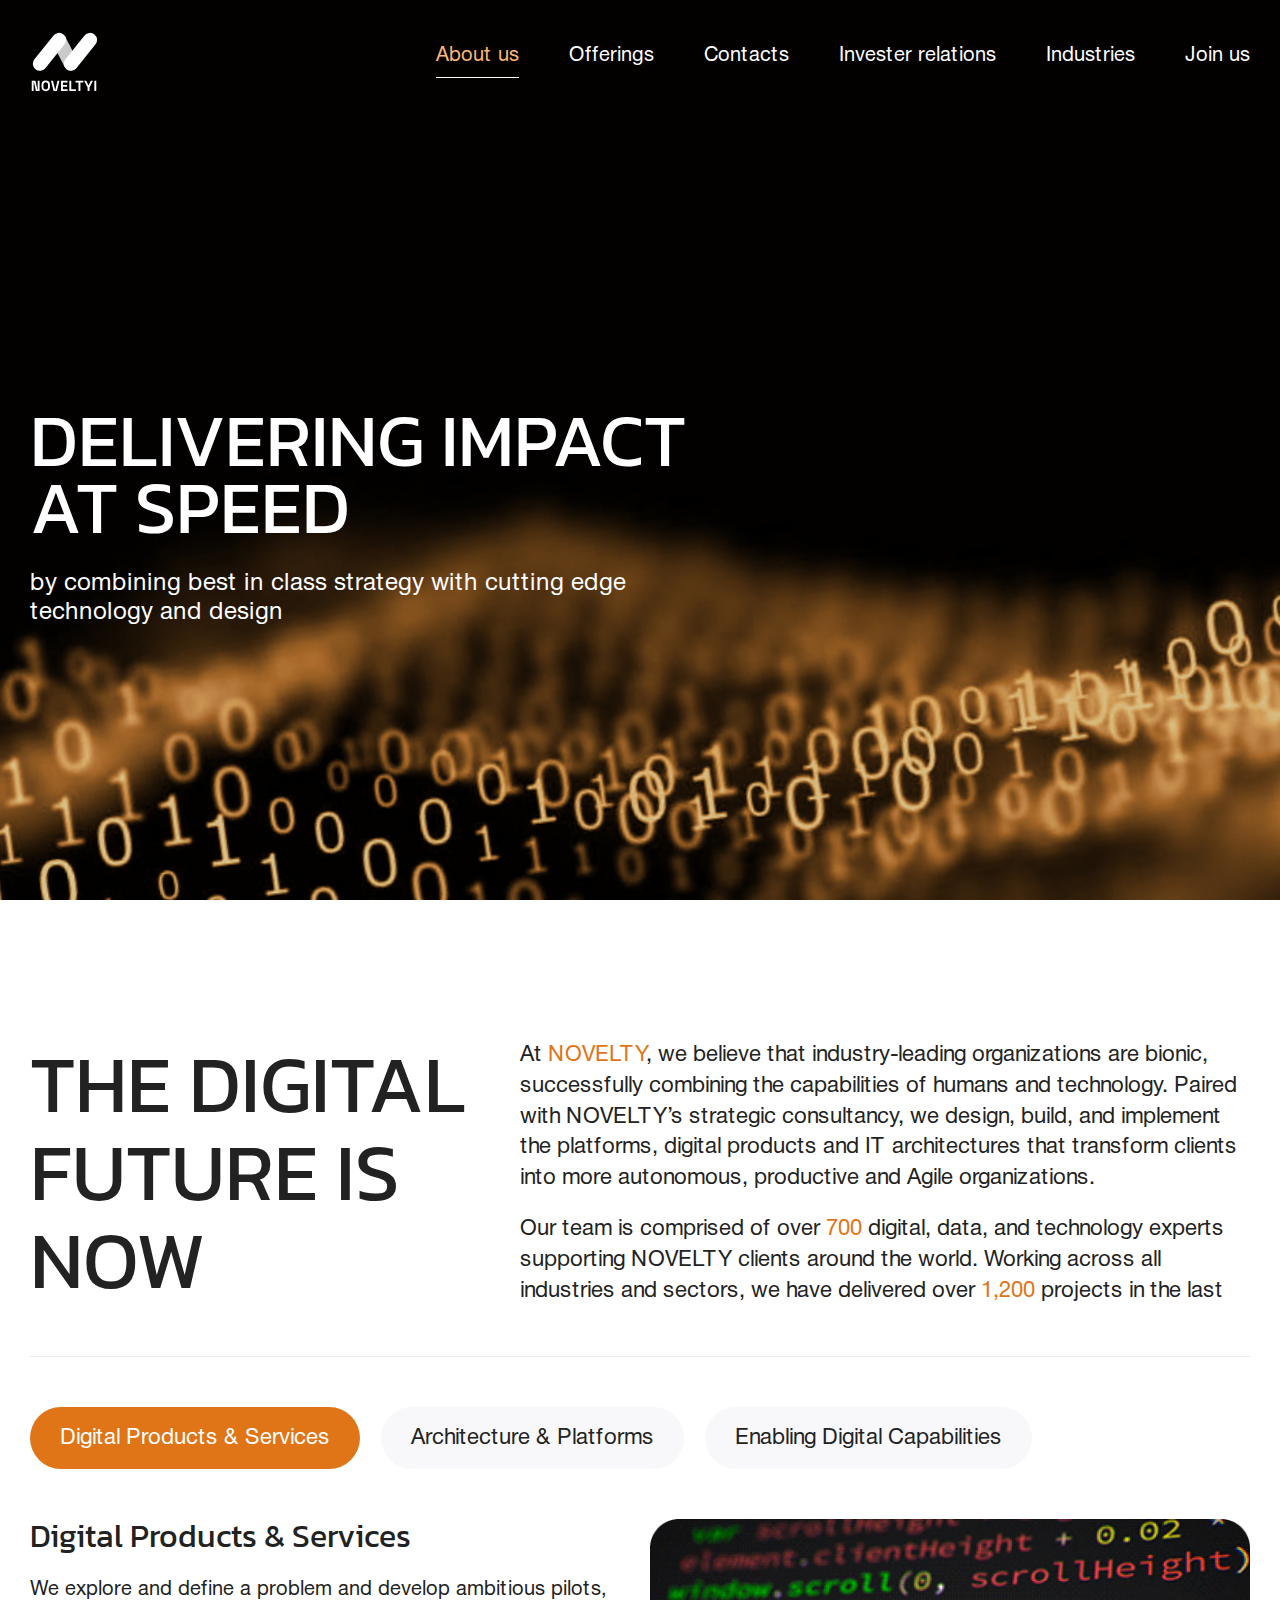
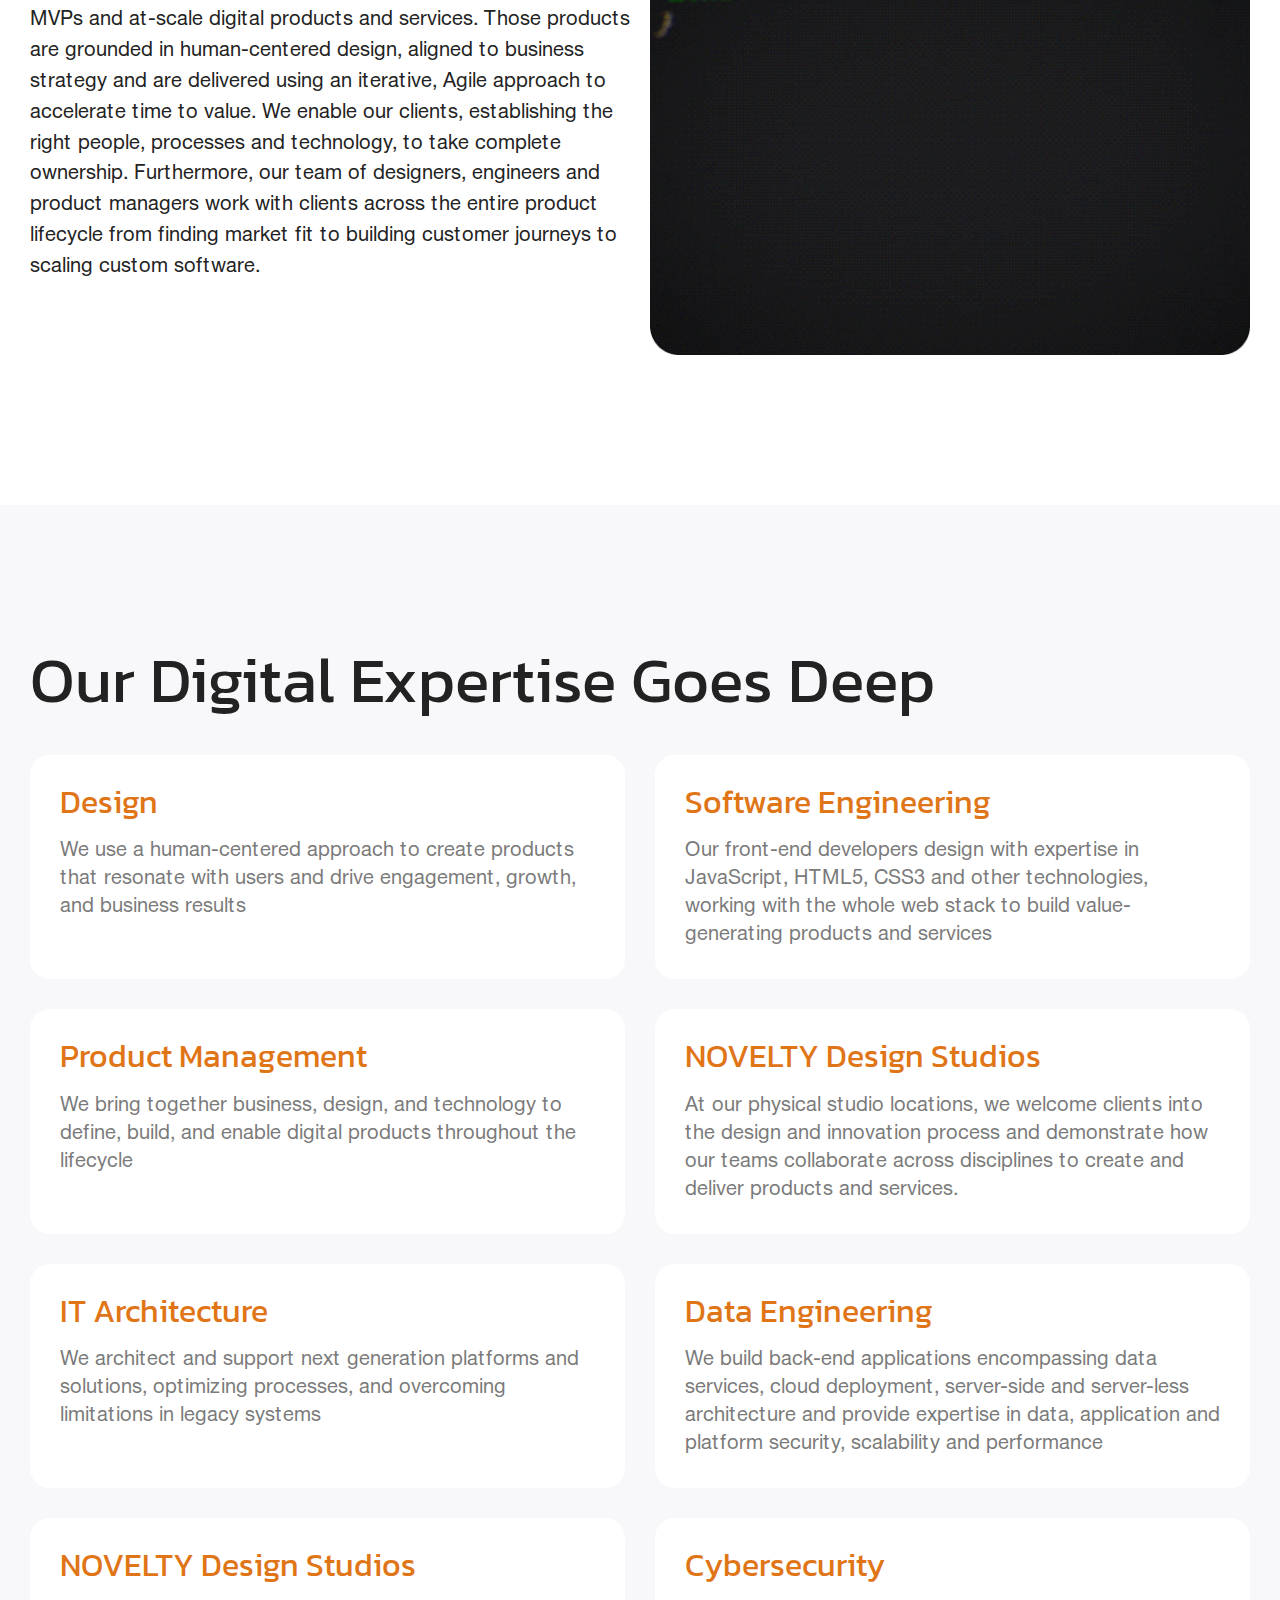
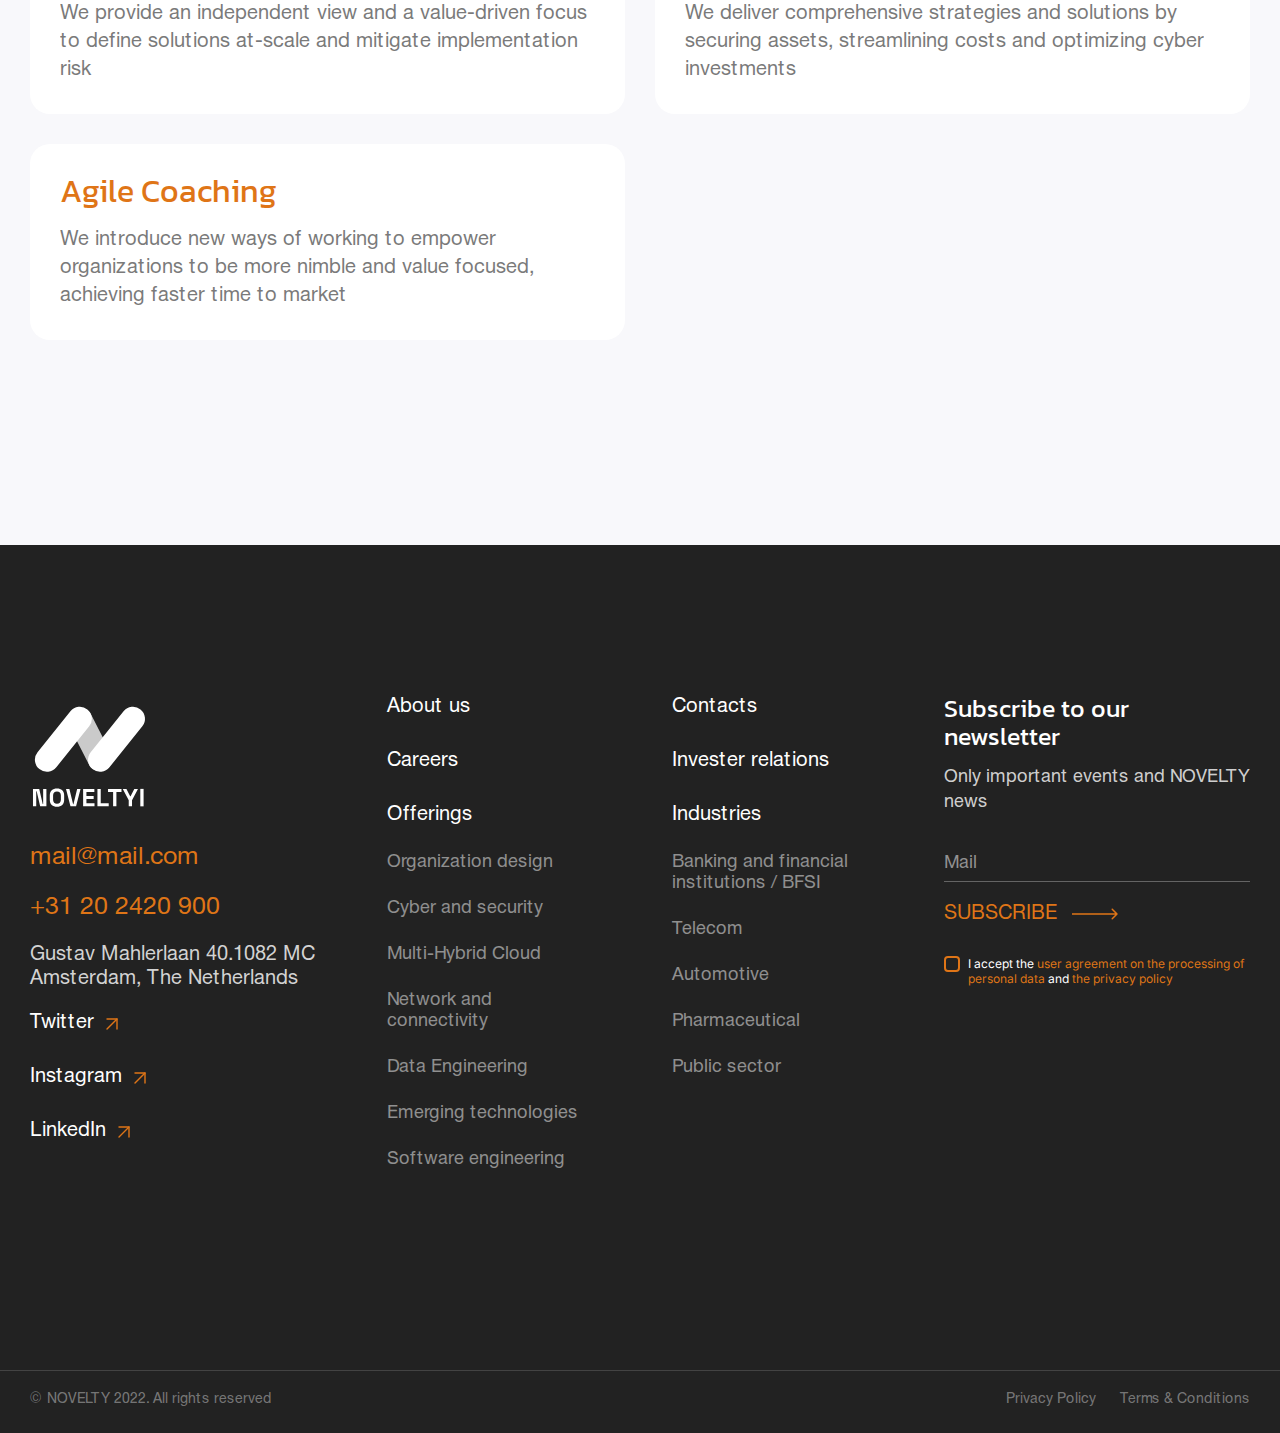
==== commit e8b6b2e5: "ready page "contacts"" ====
--- a/about_us.html
+++ b/about_us.html
@@ -5,7 +5,7 @@
 	<meta charset="UTF-8">
 	<meta name="viewport" content="width=device-width, initial-scale=1.0">
 	<meta http-equiv="X-UA-Compatible" content="ie=edge">
-	<title>Document</title>
+	<title>About us</title>
 	<link rel="preconnect" href="https://fonts.googleapis.com">
 	<link rel="preconnect" href="https://fonts.gstatic.com" crossorigin>
 	<link href="https://fonts.googleapis.com/css2?family=Inter&family=Kanit&display=swap" rel="stylesheet">
@@ -27,7 +27,7 @@
 						<nav class="header-top__menu" id="nav_menu">
 							<ul class="header-top__menu-list">
 								<li class="header-top__menu-item  current">
-									<a class="header-top__menu-link" href="about.html">
+									<a class="header-top__menu-link" href="about_us.html">
 										About us
 									</a>
 								</li>
@@ -135,7 +135,7 @@
 									</div>
 								</li>
 								<li class="header-top__menu-item">
-									<a class="header-top__menu-link" href="#">
+									<a class="header-top__menu-link" href="contacts.html">
 										Contacts
 									</a>
 								</li>
@@ -169,7 +169,7 @@
 									</div>
 								</li>
 								<li class="header-top__menu-item">
-									<a class="header-top__menu-link" href="#">
+									<a class="header-top__menu-link" href="join_us.html">
 										Join us
 									</a>
 								</li>
@@ -270,7 +270,7 @@
 							<div class="header-dropdown__item-content">
 							</div>
 						</div>
-						<div class="header-top__menu-dropdown mobile" data-id="industries" data-mobile="">
+						<div class="header-top__menu-dropdown mobile" data-id="industries">
 							<h6 class="header-top__menu-title">Industries</h6>
 							<ul class="header-top__dropdown-list">
 								<li class="header-top__dropdown-item industries">
@@ -338,21 +338,21 @@
 					</div>
 				</div>
 				<div class="digital__future-content">
-					<div class="digital__future-content__top">
-						<div class="digital__future-content__mobile">
-						<div class="digital__future-content__top-item active" data-index="0">
-							Digital Products & Services
+					<div class="digital__future-content__top page__tabs">
+						<div class="digital__future-content__mobile mobile__oferflow">
+							<div class="digital__future-content__top-item active page__tabs-item" data-index="0">
+								Digital Products & Services
+							</div>
+							<div class="digital__future-content__top-item page__tabs-item" data-index="1">
+								Architecture & Platforms
+							</div>
+							<div class="digital__future-content__top-item page__tabs-item" data-index="2">
+								Enabling Digital Capabilities
+							</div>
 						</div>
-						<div class="digital__future-content__top-item" data-index="1">
-							Architecture & Platforms
-						</div>
-						<div class="digital__future-content__top-item" data-index="2">
-							Enabling Digital Capabilities
-						</div>
-						</div>
 					</div>
 					<div class="digital__future-content__items">
-						<div class="digital__future-content__item active">
+						<div class="digital__future-content__item tabs__content-item active" data-index="0">
 							<div class="digital__future-content__item-info">
 								<h5 class="digital__future-content__item-title title">
 									Digital Products & Services
@@ -373,7 +373,7 @@
 								<img src="images/about_us-digital_fututre.jpg">
 							</div>
 						</div>
-						<div class="digital__future-content__item">
+						<div class="digital__future-content__item tabs__content-item" data-index="1">
 							<div class="digital__future-content__item-info">
 								<h5 class="digital__future-content__item-title title">
 									Architecture & Platforms
@@ -394,7 +394,7 @@
 								<img src="images/about_us-digital_fututre.jpg">
 							</div>
 						</div>
-						<div class="digital__future-content__item">
+						<div class="digital__future-content__item tabs__content-item" data-index="2">
 							<div class="digital__future-content__item-info">
 								<h5 class="digital__future-content__item-title title">
 									Enabling Digital Capabilities
@@ -530,13 +530,13 @@
 		<div class="container">
 			<div class="footer__inner">
 				<div class="footer__inner-item footer__inner-item--first">
-					<a class="footer__item-logo" href="#">
+					<a class="footer__item-logo" href="index.html">
 						<img src="images/footer_logo.svg">
 					</a>
 					<a class="footer__item-mail" href="#">
 						mail@mail.com
 					</a>
-					<a class="footer__item-phone" href="#">
+					<a class="footer__item-phone" href="tel:+74951234567">
 						+31 20 2420 900
 					</a>
 					<p class="footer__item-address">
@@ -563,7 +563,7 @@
 				<div class="footer__inner-item footer__inner-item--nav">
 					<ul class="footer__item-list">
 						<li class="footer__list-item">
-							<a class="footer__list-link footer__list-item--top" href="#">
+							<a class="footer__list-link footer__list-item--top" href="about_us.html">
 								About us
 							</a>
 						</li>
@@ -617,7 +617,7 @@
 					</ul>
 					<ul class="footer__item-list">
 						<li class="footer__list-item">
-							<a class="footer__list-link footer__list-item--top" href="#">
+							<a class="footer__list-link footer__list-item--top" href="contacts.html">
 								Contacts
 							</a>
 						</li>
@@ -697,7 +697,7 @@
 		</div>
 	</footer>
 
-	<script src="js/about_us.js"></script>
+	<script src="js/page_tabs.js"></script>
 	<script src="js/main.js"></script>
 </body>
 
--- a/css/style.css
+++ b/css/style.css
@@ -211,7 +211,8 @@
 }
 .header-top.fixed .header-top__menu-dropdown{
     color: #000!important;
-    background: rgba(230, 230, 230, 0.6);
+    background: #fff;
+    /* background: rgba(230, 230, 230, 0.6); */
     top: 80px;
 }
 .header-top__menu-dropdown--industries{
@@ -392,6 +393,7 @@
 .header-top__burger{
     display: none;
     position: relative;
+    cursor: pointer;
     width: 20px;
     transition: .4s all;
     height: 20px;
@@ -437,16 +439,18 @@
     background: linear-gradient(0deg, rgba(238, 177, 112, 0.3), rgba(238, 177, 112, 0.3));
     left: 0;
     top: 0;
-    z-index: 99;
-    transition: .4s all;
+    z-index: 999;
+    transition: opacity .4s, visibility .4s;
     opacity: 0;
     visibility: hidden;
     overflow: auto;
     padding: 20px;
+    pointer-events: none;
 }
 .popup-open{
     opacity: 1;
     visibility: visible;
+    pointer-events: auto;
 }
 .popup__close{
     position: absolute;
@@ -506,6 +510,19 @@
     color: #222222;
     border-bottom: 1px solid #E2E2E2;
 }
+.popup__content-error{
+    display: none;
+    color: #df1d17;
+    margin-top: 5px;
+    font-size: 12px;
+    line-height: 140%;
+}
+.popup__content-label.error .popup__content-input{
+    border-bottom: 1px solid #DF1D17;
+}
+.popup__content-label.error .popup__content-error{
+    display: block;
+}
 .popup__content-bottom{
     display: flex;
     padding-top: 10px;
@@ -515,28 +532,80 @@
     max-width: 300px;
 }
 .popup__content-button{
-    text-transform: uppercase;
-    font-size: 25px;
-    line-height: 100%;
-    color: #FFFFFF;
-    justify-content: center;
+    right: 0;
+}
+.button__form{
+    position: absolute;
+}
+.page__block{
+    display: flex;
+    justify-content: space-between;
+    align-items: center;
+}
+.page__block-img {
+    margin-right: 20px;
+    max-width: 580px;
+    width: 100%;
+}
+.page__block-img img{ 
+    width: 100%;
+    display: block;
+}
+.page__block-info{
+    width: 100%;
+    max-width: 600px;
+}
+.page__block-text p{
+    margin-bottom: 25px;
+}
+.career__block-text p:last-child{
+    margin-bottom: 0;
+}
+.circle__button{
+    font-family: 'Kanit', sans-serif;
+    font-weight: 400;
     width: 120px;
     height: 120px;
+    display: flex;
+    background: #DF7517;
+    font-size: 25px;
+    justify-content: center;
+    padding: 0 13px;
+    align-items: center;
+    line-height: 100%;
+    text-align: center;
+    cursor: pointer;
+    text-transform: uppercase;
+    color: #fff;
+    border: 1px solid #DF7517;
+    border-radius: 50%;
     transition: .4s all;
-    border-radius: 50%;
-    padding: 0 15px;
-    right: 0;
-    display: flex;
-    align-items: center;
-    background-color: #DF7517;
-    border: 1px solid #DF7517;
-}
-.popup__content-button:hover{
+}
+.circle__button:hover{
     background: #fff;
     color: #DF7517;
 }
-.button__form{
-    position: absolute;
+.page__tabs-item {
+    display: inline-block;
+    font-size: 25px;
+    line-height: 30px;
+    margin-top: 30px;
+    background: #fff;
+    margin-right: 25px;
+    border-radius: 40px;
+    white-space: nowrap;
+    padding: 17px 30px;
+    cursor: pointer;
+}
+.page__tabs-item:hover{
+    background: #F8D5B6
+}
+.page__tabs-item.active{
+    background: #DF7517;
+    color: #fff;
+}
+.page__tabs-item:last-child{
+    margin-right: 0;
 }
 
 
@@ -725,30 +794,6 @@
     display: flex;
     justify-content: center;
     align-items: center;
-}
-.video__button{
-    color: #fff;
-    font-size: 25px;
-    text-transform: uppercase;
-    font-family: 'Kanit', sans-serif;
-    border-radius: 50%;
-    background: #DF7517;
-    width: 120px;
-    height: 120px;
-    display: flex;
-    justify-content: center;
-    align-items: center;
-    cursor: pointer;
-    transition: .4s all;
-}
-.video__button:hover{
-    background-color: #fff;
-}
-.video__button-text{
-    transition: .4s all;
-}
-.video__button:hover .video__button-text{
-    color: #DF7517;
 }
 
 
@@ -873,29 +918,22 @@
     cursor: pointer;
 }
 .offering__slider-item__more{
-    display: flex;
-    justify-content: center;
     right: 40px;
-    align-items: center;
     top: 125px;
-    text-align: center;
     opacity: 0;
     transition: .3s all;
+    border: none;
+    color: #000;
     position: absolute;
     transform: translateY(100px);
-    text-transform: uppercase;
     background-color: #fff;
-    width: 120px;
-    height: 120px;
-    border-radius: 50%;
-    font-family: 'Kanit', sans-serif;
-    font-weight: 400;
-    font-size: 25px;
-    line-height: 100%;
 }
 .offering__slider-item:hover .offering__slider-item__more{
     transform: translateY(0px);
     opacity: 1;
+}
+.offering__slider-item__more:hover{
+    color: #000;
 }
 .offering__slider-item__img{
     margin-bottom: 15px;
@@ -952,22 +990,16 @@
     color: #fff;
 }
 .contact__inner-button{
-    font-size: 25px;
-    line-height: 100%;
     width: 150px;
     height: 150px;
     background-color: #fff;
     border-radius: 50%;
-    display: flex;
-    align-items: center;
     position: relative;
-    justify-content: center;
-    text-align: center;
-    text-transform: uppercase;
-    cursor: pointer;
-    font-family: 'Kanit', sans-serif;
-}
-
+    color: #000;
+}
+.contact__inner-button:hover{
+    color: #000;
+}
 .contact__inner-button::before,
 .contact__inner-button::after{
     content: '';
@@ -978,7 +1010,7 @@
     transform: scale(0);
     border-radius: 50%;
     transition: .4s all;
-    animation: pulse 2s linear infinite;
+    /* animation: pulse 2s linear infinite; */
     animation-fill-mode: both;
 }
 .contact__inner-button::after{
@@ -1226,7 +1258,7 @@
     display: flex;
     justify-content: space-between;
     padding-bottom: 50px;
-    margin-bottom: 50px;
+    margin-bottom: 20px;
     border-bottom: 1px solid #E9E9E9
 }
 .digital__future-top__title {
@@ -1255,33 +1287,15 @@
     margin-bottom: 50px;
 }
 .digital__future-content__top-item {
-    margin-right: 30px;
     background: #F8F8FB;
-    border-radius: 35px;
-    font-size: 25px;
-    line-height: 30px;
-    color: #000000;
-    cursor: pointer;
-    display: inline-block;
-    padding: 17px 30px;
-    transition: .4s all;
-}
-.digital__future-content__top-item:hover{
-    background: #F8D5B6
-}
-.digital__future-content__top-item.active{
-    background: #DF7517;
-    color: #fff;
-}
-.digital__future-content__top-item:last-child{
-    margin-right: 0;
-}
-.digital__future-content__item {
+}
+
+.tabs__content-item{
     display: none;
     opacity: 0;
     transition: opacity .4s;
 }
-.digital__future-content__item.active{
+.tabs__content-item.active{
     display: flex;
     opacity: 1;
     animation: show_block .2s linear forwards;
@@ -1347,8 +1361,345 @@
 
 
 
-
-
+/*****************
+    Join us
+******************/
+.career {
+    padding: 150px 0;
+}
+.career__block-bottom {
+    margin-top: 40px;
+    background: #FFEED5;
+    border-radius: 20px;
+    font-size: 25px;
+    text-align: center;
+    padding: 25px 30px;
+    display: inline-block;
+}
+.vacancies {
+    padding: 160px 0 150px;
+    background: #F8F8FB;
+}
+.vacancies-title {
+    margin-bottom: 30px;
+}
+.vacancies-text {
+    max-width: 620px;
+    width: 100%;
+    margin-bottom: 40px;
+}
+.vacancies__wrapper-item {
+    margin-bottom: 30px;
+    position: relative;
+}
+.vacancies__wrapper-item:last-child{
+    margin-bottom: 0;
+}
+.vacancies__item-all{
+    position: absolute;
+    bottom: -60px;
+    right: 0;
+    visibility: hidden;
+    pointer-events: none;
+}
+.vacancies__wrapper-item:last-child .vacancies__item-all{
+    visibility: visible;
+    pointer-events: auto;
+}
+.vacancies__item-card {
+    background: #FFFFFF;
+    border-radius: 20px;
+    padding: 30px 50px;
+    margin-bottom: 10px;
+}
+.vacancies__item-card__content{
+    display: flex;
+    justify-content: space-between;
+}
+.vacancies__card-left{
+    margin-right: 15px;
+}
+.vacancies__card-title {
+    font-size: 32px;
+    display: inline-block;
+    margin-bottom: 30px;
+    position: relative;
+}
+.vacancies__wrapper-item.important .vacancies__card-title::before {
+
+    content: "";
+    position: absolute;
+    top: 50%;
+    transform: translateY(-50%);
+    right: -37px;
+    width: 18px;
+    background-image: url("../images/vacancies_fire-icon.svg");
+    height: 22px;
+}
+
+.vacancies__card-list {
+    font-size: 20px;
+    margin-bottom: 30px;
+}
+.vacancies__card-list__item {
+    padding-left: 34px;
+    margin-bottom: 20px;
+    position: relative;
+}
+.vacancies__card-list__item::before{
+    content: "";
+    position: absolute;
+    left: 0;
+    top: 50%;
+    transform: translateY(-50%);
+    width: 24px;
+    height: 24px;
+}
+.vacancies__card-list__item:nth-child(1)::before{
+    background-image: url('../images/vacancies_list-icon-1.svg');
+}
+.vacancies__card-list__item:nth-child(2)::before{
+    background-image: url('../images/vacancies_list-icon-2.svg');
+}
+.vacancies__card-list__item:last-child{
+    margin-bottom: 0;
+}
+.vacancies__card-details {
+    font-size: 25px;
+    line-height: 30px;
+    color: #DF7517;
+    position: relative;
+    display: inline-block;
+    cursor: pointer;
+    padding-right: 22px;
+}
+.vacancies__card-details::before{
+    content: "";
+    position: absolute;
+    right: 0px;
+    top: 50%;
+    transform: translateY(-50%) rotate(-45deg);
+    border-bottom: 2px solid #DF7517;
+    border-left: 2px solid #DF7517;
+    transition: .4s all;
+    width: 10px;
+    height: 10px;
+}
+.vacancies__card-details.active::before{
+    transform: translateY(-50%) rotate(135deg);
+}
+.vacancies__card-right {
+    max-width: 570px;
+    width: 100%;
+    color: #000;
+    font-size: 20px;
+}
+.vacancies__item-details {
+    background: #FFFFFF;
+    border-radius: 20px;
+    display: none;
+    padding: 50px;
+    margin-bottom: 40px;
+}
+.vacancies__item-details.active{
+    display: block;
+}
+.vacancies__details-top {
+    display: flex;
+    margin-bottom: 40px;
+}
+.vacancies__details-left {
+    max-width: 550px;
+    margin-right: 15px;
+}
+.vacancies__details-left__responsibilities {
+    margin-bottom: 30px;
+}
+.vacancies__details-title {
+    margin-bottom: 15px;
+    font-size: 24px;
+}
+.vacancies__details-list {
+    font-size: 18px;
+}
+.vacancies__details-item {
+    position: relative;
+    margin-bottom: 5px;
+}
+.vacancies__details-item:last-child{
+    margin-bottom: 0;
+}
+.vacancies__details-item span{
+    padding-right: 7px;
+    color: #DF7517;
+}
+
+.vacancies__details-right {
+    background: #FFEED4;
+    border-radius: 20px;
+    padding: 30px;
+}
+.vacancies__details-apply{
+    background: none;
+    border: none;
+    cursor: pointer;
+}
+.popup__content-file {
+    display: flex;
+    align-content: center;
+    flex-wrap: wrap;
+    margin-bottom: 30px;
+}
+.popup__file-button {
+    font-family:'HelveticaNeueCyr-Roman';
+    font-weight: 400;
+    font-size: 18px;
+    line-height: 140%;
+    color: #DF7517;
+    margin-right: 20px;
+    cursor: pointer;
+    padding: 0;
+    padding-left: 28px;
+    background: none;
+    outline: none;
+    border: none;
+    position: relative;
+}
+.popup__file-button::before{
+    content: "";
+    position: absolute;
+    left: 0;
+    top: 50%;
+    transform: translateY(-50%);
+    width: 18px;
+    height: 18px;
+    background-image: url("../images/popup-resume_file-icon.svg");
+}
+.popup__file-resume {
+    border: 1px solid #F8D5B6;
+    border-radius: 40px;
+    display: flex;
+    opacity: 0;
+    pointer-events: none;
+    align-items: center;
+    padding: 6px 12px 5px;
+}
+.popup__file-resume.show{
+    opacity: 1;
+    pointer-events: auto;
+}
+.popup__file-name {
+    font-size: 18px;
+    line-height: 21px;
+    display: block;
+    margin-right: 10px;
+}
+.popup__file-remove{
+    display: block;
+    width: 18px;
+    cursor: pointer;
+    height: 18px;
+    position: relative;
+}
+.popup__file-remove::before,
+.popup__file-remove::after{
+    content: "";
+    position: absolute;
+    top: 50%;
+    right: 0;
+    background: #DF7517;
+    width: 10px;
+    height: 1px;
+    border-radius: 10px;
+}
+.popup__file-remove::before{
+    transform: translate(-50%, -50%) rotate(45deg);
+}
+.popup__file-remove::after{
+    transform: translate(-50%, -50%) rotate(-45deg);
+}
+
+
+
+
+/*****************
+    Locations
+******************/
+.locations {
+    padding: 0px 0 100px;
+}
+.locations__top {
+    padding: 140px 0 60px;
+    background: #F8F8FB;
+}
+.locations-text{
+    max-width: 620px;
+}
+.locations__content {
+    padding: 60px 0 100px;
+}
+.locations__content-wrapper {
+    display: none;
+    grid-template-columns: repeat(2, 1fr);
+    grid-template-rows: repeat(2, 1fr);
+    grid-gap: 40px;
+}
+.locations__content-wrapper.active{
+    display: grid;
+}
+.locations__content-item {
+    border: 1px solid #E4E4E7;
+    border-radius: 20px;
+    padding: 30px;
+    background: #fff;
+}
+.locations__content-item__title {
+    font-size: 32px;
+    margin-bottom: 25px;
+    width: 100%;
+}
+.locations__content-item__address {
+    display: flex;
+    width: 100%;
+    justify-content: space-between;
+    font-size: 20px;
+    margin-bottom: 25px;
+}
+.locations__content-item__address img{
+    margin-right: 10px;
+    align-self: flex-start;
+}
+.locations__content-item__bottom {
+    display: flex;
+    width: 100%;
+    color: #000;
+    font-size: 20px;
+}
+.locations__content-item-phone{
+    margin-right: 60px;
+}
+.locations__content-item-phone,
+.locations__content-item-mail{
+    position: relative;
+    padding-left: 34px;
+}
+
+.locations__content-item-phone::before,
+.locations__content-item-mail::before{
+    content: "";
+    position: absolute;
+    left: 0;
+    top: 50%;
+    transform: translateY(-50%);
+    width: 24px;
+    height: 24px;
+}
+.locations__content-item-phone::before{
+    background-image: url("../images/locations__item-phone.svg");
+}
+.locations__content-item-mail::before{
+    background-image: url("../images/locations__item-mail.svg");
+}
 @media (max-width:1280px){
     .header__inner-title{
         font-size: 74px;
@@ -1381,16 +1732,28 @@
     /*****************
         About us
     ******************/
-    .digital__future-content__top-item{
+    .page__tabs-item{
         margin-right: 15px;
-        border-radius: 35px;
-        font-size: 20px;
-        line-height: 26px;
+        font-size: 22px;
+        line-height: 28px;
     }
     .expertise__items{
         grid-template-columns: repeat(2, 1fr);
         grid-template-rows: repeat(2, 1fr);
         grid-gap: 30px;
+    }
+
+
+
+    /*****************
+        Locations
+    ******************/
+    .locations__content-item__bottom{
+        flex-direction: column;
+    }
+    .locations__content-item-phone{
+        margin-right: 0;
+        margin-bottom: 20px;
     }
 }
 
@@ -1440,8 +1803,9 @@
         pointer-events: none;
         padding: 100px 20px 0px;
         transition: .4s all;
-        background: rgba(102, 102, 102, 0.25);
-        backdrop-filter: blur(32.5px);
+        background: #000;
+        /* background: rgba(102, 102, 102, 0.25);
+        backdrop-filter: blur(32.5px); */
         border-radius: 0;
     }
     .header-top__menu.show{
@@ -1449,8 +1813,9 @@
     }
     .header-top.fixed .header-top__menu{
         opacity: 1;
-        background: rgba(255, 255, 255, 0.41);
-        backdrop-filter: blur(15px);
+        background: #fff;
+        /* background: rgba(255, 255, 255, 0.41);
+        backdrop-filter: blur(15px); */
         border-bottom: 1px solid #F5F5F5;
     }
     .header-top.fixed{
@@ -1514,8 +1879,9 @@
         width: 100%;
         transform: translateX(120%);
         padding: 100px 20px 30px;
-        background: rgba(102, 102, 102, 0.25);
-        backdrop-filter: blur(32.5px);
+        background: #000;
+        /* background: rgba(102, 102, 102, 0.25);
+        backdrop-filter: blur(32.5px); */
     }
     .header-top__menu-dropdown.mobile.offerings{
         height: 100%;
@@ -1555,7 +1921,17 @@
     .header-top__dropdown-list{
         width: 100%;
     }
-
+    .page__block{
+        flex-direction: column;
+        align-items: center;
+    }
+    .page__block-img{
+        margin-right: 0;
+        order: 1;
+    }
+    .page__block-info{
+        margin-bottom: 40px;
+    }
 
 
 
@@ -1724,6 +2100,7 @@
     .digital__future-top{
         flex-direction: column;
         align-items: center;
+        margin-bottom: 50px;
     }
     .digital__future-top__title{
         margin-right: 0;
@@ -1733,12 +2110,15 @@
     .digital__future-top__content{
         max-width: none;
     }
-    .digital__future-content__top{
-        overflow-x: scroll;
-    }
-    .digital__future-content__mobile{
-        width: 991px;
-        padding-bottom: 10px;
+    .page__tabs{
+        overflow-x: auto;
+    }
+    .mobile__oferflow{
+        display: flex;
+        padding-bottom: 15px;
+    }
+    .page__tabs-item{
+        margin-top: 0;
     }
     .digital__future-content__item{
         flex-direction: column;
@@ -1760,12 +2140,100 @@
     .expertise__item-title{
         font-size: 32px;
     }
+
+
+
+
+    /*****************
+        Join us
+    ******************/
+    .career{
+        padding: 120px 0;
+    }
+    .career__block-bottom{
+        width: 100%;
+    }
+    .vacancies{
+        padding: 130px 0 120px;
+    }
+    .vacancies__item-card__content{
+        flex-wrap: wrap;
+    }
+    .vacancies__card-title{
+        font-size: 32px;
+    }
+    .vacancies__details-title{
+        font-size: 28px;
+    }
+    .vacancies__card-right{
+        max-width: 100%;
+    }
+    .vacancies__card-left{
+        margin-right: 0;
+        margin-bottom: 20px;
+    }
+    .vacancies__card-list{
+        margin-bottom: 0;
+    }
+    .vacancies__card-right{
+        margin-bottom: 20px;
+    }
+    .vacancies__details-top{
+        flex-direction: column;
+        align-items: center;
+    }
+    .vacancies__details-left{
+        margin-right: 0;
+        max-width: unset;
+        margin-bottom: 20px;
+    }
+    .vacancies__details-left__responsibilities{
+        margin-bottom: 20px;
+    }
+    .vacancies__details-bottom{
+        text-align: center;
+    }
+    .vacancies__details-list{
+        padding-left: 10px;
+    }
+
+
+
+
+    /*****************
+        Locations
+    ******************/
+    .locations__content,
+    .locations{
+        padding-bottom: 80px;
+    }
+    .locations__top{
+        padding-top: 120px;
+    }
+    .locations-text{
+        margin-bottom: 30px;
+    }
+    .locations__content-wrapper{
+        grid-template-columns: repeat(1, 1fr);
+        grid-template-rows: repeat(1, 1fr);
+    }
+    .locations__content-item__title{
+        font-size: 32px;
+    }
+    .locations__content-item__address{
+        justify-content: unset;
+    }
 }
 
 @media (max-width:770px){
     .title{
         font-size: 47px;
     }
+    .page__block-text{
+        font-size: 20px;
+    }
+
+
     .info__wrapper{
         padding: 100px 0;
     }
@@ -1817,13 +2285,10 @@
     .digital__future {
         padding: 90px 0 100px;
     }
-    .digital__future-content__top-item{
+    .page__tabs-item{
         font-size: 18px;
         line-height: 24px;
         padding: 15px 25px;
-    }
-    .digital__future-content__mobile{
-        width: 850px;
     }
     .expertise{
         padding: 100px 0 150px;
@@ -1836,7 +2301,58 @@
     .expertise__item-title{
         font-size: 32px;
     }
+
+
+
+
     
+    /*****************
+        Join us
+    ******************/
+    .career{
+        padding: 100px 0;
+    }
+    .career__block-title{
+        margin-bottom: 25px;
+    }
+    .career__block-bottom{
+        font-size: 23px;
+    }
+    .vacancies__card-title, 
+    .vacancies__details-title{
+        font-size: 32px;
+    }
+    .vacancies__details-title{
+        font-size: 28px;
+    }
+    .vacancies__item-details,
+    .vacancies__item-card{
+        padding: 30px;
+    }
+    .vacancies{
+        padding: 110px 0 100px;
+    }
+
+
+
+
+    /*****************
+        Locations
+    ******************/
+    .locations__top {
+        padding-top: 100px;
+    }
+    .locations__content,
+    .locations{
+        padding-bottom: 60px;
+    }
+    .locations__content-item__title{
+        font-size: 30px;
+    }
+    .locations__content-wrapper{
+        grid-gap: 30px;
+    }
+
 }
 
 
@@ -1862,12 +2378,26 @@
         font-size: 16px;
         line-height: 135%;
     }
+    .circle__button{
+        width: 100px;
+        height: 100px;
+        font-size: 18px;
+        padding: 0 15px;
+    }
     .header__inner-title{
+        font-size: 36px;
+        line-height: 90%;
+    }
+    .header__inner-title--main{
         font-size: 45px;
     }
-    .header__inner-title span{
+    .header__inner-title--main span{
         font-size: 76px;
         line-height: 82px;
+    }
+    .header__inner-text{
+        font-size: 16px;
+        line-height: 19px;
     }
     .header__inner-text--main{
         font-size: 20px;
@@ -1888,6 +2418,17 @@
     .header-top__menu{
         padding: 80px 20px 0px;
     }
+    .page__block-text{
+        font-size: 16px;
+        line-height: 135%;
+    }
+    .page__block-text p{
+        margin-bottom: 15px;
+    }
+    .page__block-info{
+        margin-bottom: 30px;
+    }
+
 
     
     .info__wrapper-title{
@@ -2001,8 +2542,6 @@
         -webkit-box-orient: unset;
     }
     .offering__slider-item__more{
-        font-size: 18px;
-        line-height: 100%;
         opacity: 1;
         transform: translateY(0);
         width: 84px;
@@ -2080,13 +2619,10 @@
     .digital__future-content__top{
         margin-bottom: 20px;
     }
-    .digital__future-content__mobile{
-        width: 740px;
-    }
-    .digital__future-content__top-item {
+    .page__tabs-item{
         font-size: 16px;
         line-height: 19px;
-        padding: 9px 20px;
+        padding: 10px 20px;
         margin-right: 10px;
     }
     .digital__future-content__item-title{
@@ -2116,15 +2652,135 @@
         font-size: 16px;
         line-height: 135%;
     }
+
+
+
+
+    /*****************
+        Join us
+    ******************/
+    .career{
+        padding: 80px 0;
+    }
+    .career__block-bottom{
+        font-size: 20px;
+        line-height: 28px;
+        margin-top: 20px;
+        padding: 20px;
+    }
+    .vacancies{
+        padding: 80px 0 90px;
+    }
+    .vacancies-text{
+        font-size: 16px;
+        line-height: 135%;
+    }
+    .vacancies__card-title{
+        font-size: 24px;
+        line-height: 26px;
+    }
+    .vacancies__details-title{
+        font-size: 20px;
+        line-height: 24px;
+        margin-bottom: 10px;
+    }
+    .vacancies__card-list{
+        line-height: 24px;
+        font-size: 16px;
+    }
+    .vacancies__card-list__item{
+        margin-bottom: 10px;
+    }
+    .vacancies__card-right{
+        font-size: 16px;
+        line-height: 22px;
+    }
+    .vacancies__card-details{
+        font-size: 18px;
+        line-height: 21px;
+    }
+    .vacancies__card-details::before{
+        top: 40%;
+        width: 8px;
+        height: 8px;
+    }
+    .vacancies__details-list{
+        font-size: 16px;
+        line-height: 22px;
+    }
+    .vacancies__details-right{
+        padding: 20px;
+    }
+    .vacancies__wrapper-item{
+        margin-bottom: 20px;
+    }
+    .vacancies__details-apply{
+        margin-right: 25px;
+    }
+    .popup__content-file{
+        flex-direction: column;
+    }
+    .popup__file-button{
+        font-size: 16px;
+        line-height: 135%;
+        margin-right: 0;
+        margin: 0 auto 10px;
+    }
+    .popup__file-resume{
+        text-align: center;
+    }
+    .popup__file-name{
+        font-size: 16px;
+        line-height: 21px;
+    }
+    .popup__content-file{
+        margin-bottom: 15px;
+    }
+
+
+    /*****************
+        Locations
+    ******************/
+    .locations__top {
+        padding-top: 80px;
+        padding-bottom: 50px;
+    }
+    .locations-text,
+    .locations__content-item__address{
+        font-size: 16px;
+        line-height: 135%;
+    }
+    .locations{
+        padding-bottom: 40px;
+    }
+    .locations__content{
+        padding-top: 40px;
+        padding-bottom: 40px;
+    }
+    .locations__content-item__title{
+        font-size: 24px;
+    }
+    .locations__content-item__address{
+        margin-bottom: 20px;
+    }
+    .locations__content-item__bottom{
+        font-size: 18px;
+        line-height: 135%;
+    }
+    .locations__content-wrapper{
+        grid-gap: 10px;
+    }
+    .locations__content-item{
+        padding: 25px;
+    }
+    
 }
 @media (max-width:414px) {
-    .footer__item-socnetwork{
-        justify-content: space-around;
-    }
-    .footer__socnetwork-item{
-        margin-right: 0;
-    }
-    .footer__socnetwork-link::after{
+    .header__inner-title--main span{
+        font-size: 65px;
+        line-height: 72px;
+    }
+    .digitalnovelty__wrapper-link::after {
         display: none;
     }
 }
